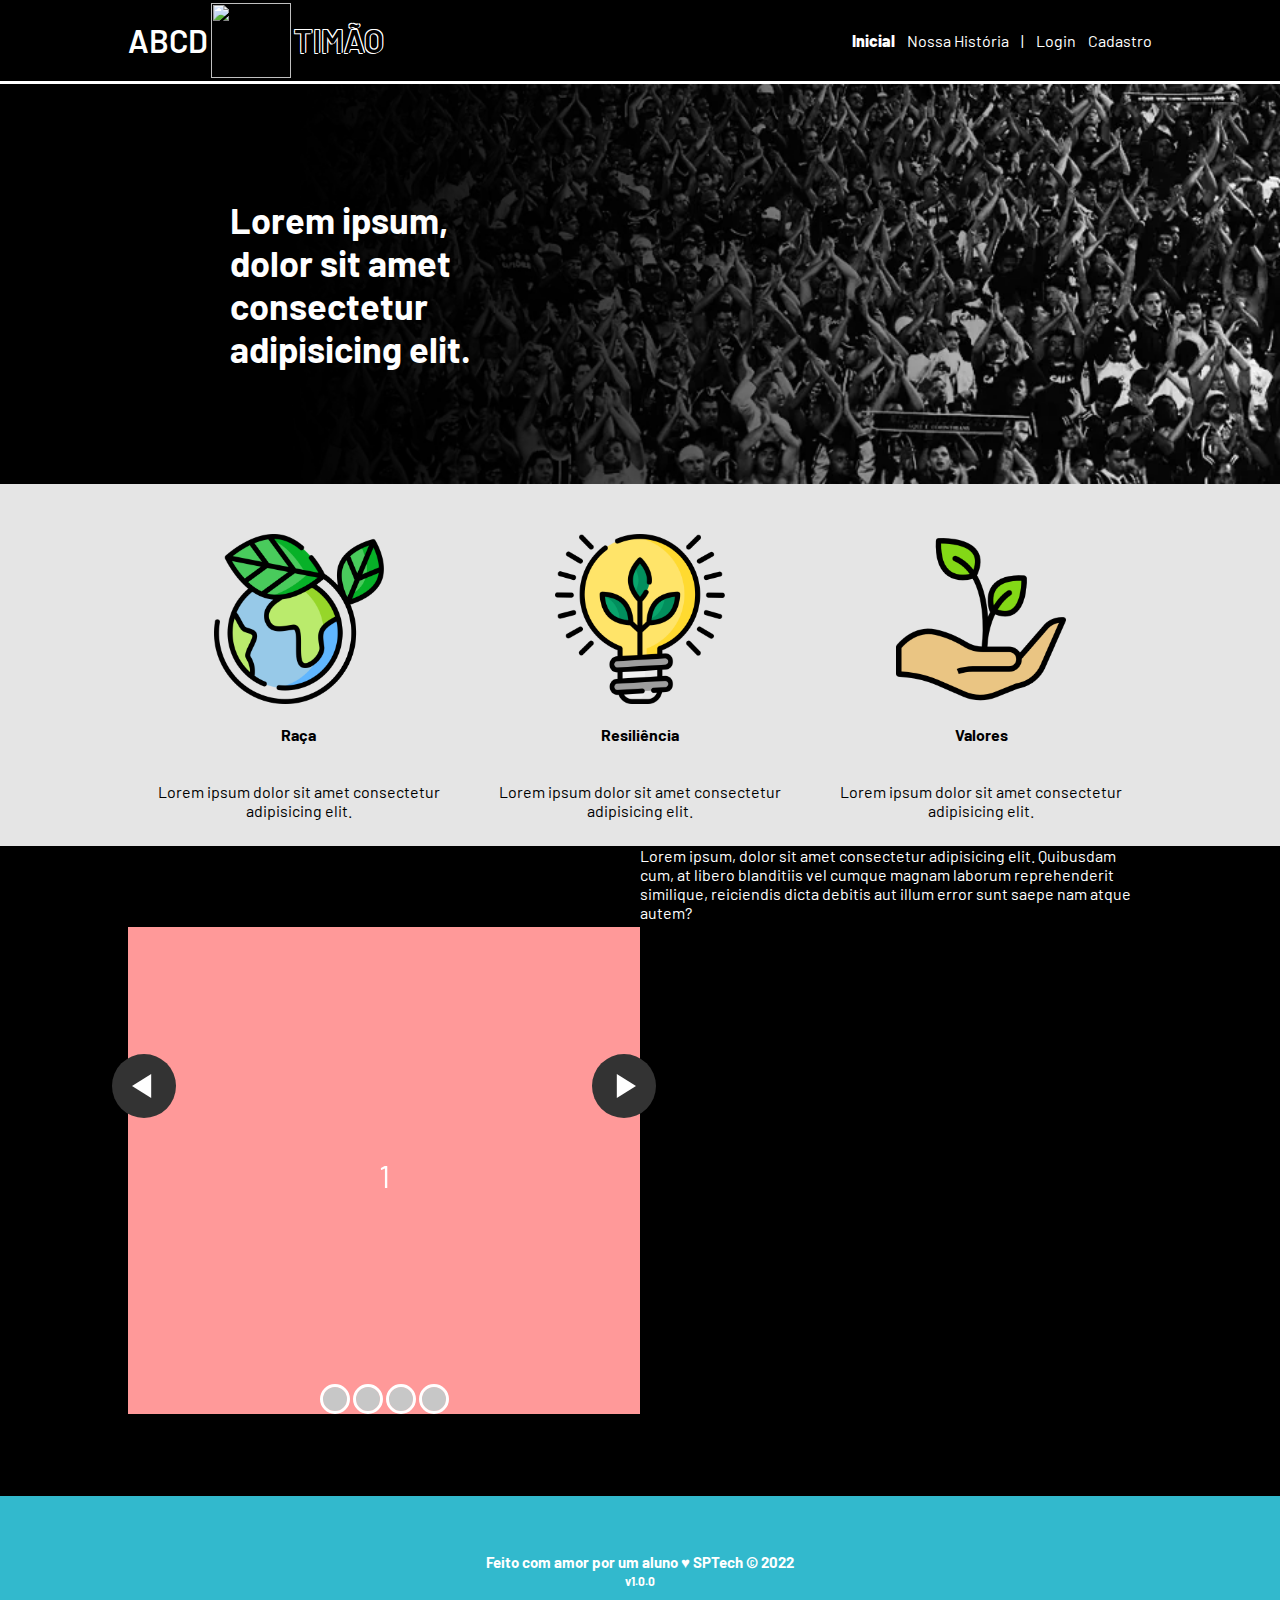
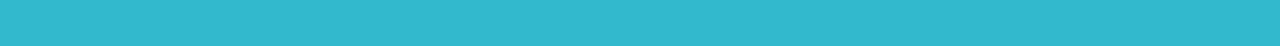
==== site/public/index.html @ 461ef6e9 "Adicionado o carrossel no index" ====
<!DOCTYPE html>
<html lang="pt-br">

<head>
    <meta charset="UTF-8">
    <meta http-equiv="X-UA-Compatible" content="IE=edge">
    <meta name="viewport" content="width=device-width, initial-scale=1.0">

    <title>AquaTech | Página Inicial</title>

    <script src="./js/funcoes.js"></script>

    <link rel="icon" href="./assets/icon/favicon2.ico">
    <link rel="stylesheet" href="./css/style.css">
    <link rel="preconnect" href="https://fonts.gstatic.com">
    <!-- <link
        href="https://fonts.googleapis.com/css2?family=Exo+2:ital,wght@0,100;0,200;0,300;0,400;0,500;0,600;0,700;0,800;0,900;1,100;1,200;1,300;1,400;1,500;1,600;1,700;1,800;1,900&display=swap"
        rel="stylesheet"> -->
</head>

<body>
    <div class="header">
        <div class="container">
            <div class="titulo">
                <h1 class="titulo1">abcd</h1>
                <img src="https://a.espncdn.com/combiner/i?img=/i/teamlogos/soccer/500/874.png" alt="">
                <h1 class="titulo2">Timão</h1>
            </div>
            <ul class="navbar">
                <li class="agora">Inicial</li>
                <li>
                    <a href="./simulador.html">Nossa História</a>
                </li>
                <li>|</li>
                <li>
                    <a href="./login.html">Login</a>
                </li>
                <li>
                    <a href="./cadastro.html">Cadastro</a>
                </li>
            </ul>
        </div>
    </div>

    <div class="banner">
        <div class="container">
            <p>
                Lorem ipsum, dolor sit amet consectetur adipisicing elit.
            </p>
        </div>

    </div>

    <div class="social">
        <div class="container">
            <div class="boxes">
                <div class="box">
                    <img src="./assets/imgs/planet-earth_color.png" alt="icone da missão">
                    <h4>Raça</h4>
                    <p>Lorem ipsum dolor sit amet consectetur adipisicing elit.</p>
                </div>

                <div class="box">
                    <img src="./assets/imgs/lightbulb_color.png" alt="icone da visão">
                    <h4>Resiliência</h4>
                    <p>Lorem ipsum dolor sit amet consectetur adipisicing elit.</p>
                </div>

                <div class="box">
                    <img src="./assets/imgs/growth_color.png" alt="icone dos valores">
                    <h4>Valores</h4>
                    <p>Lorem ipsum dolor sit amet consectetur adipisicing elit.</p>
                </div>
            </div>
        </div>


    </div>


    <div class="idolos">
        <div class="container">
            <div class="carousel" aria-label="teste">
                <ol class="carousel__viewport">
                    <li id="carousel__slide1" tabindex="0" class="carousel__slide">
                        <div class="carousel__snapper">
                            <a href="#carousel__slide4" class="carousel__prev">Ir para o último slide</a>
                            <a href="#carousel__slide2" class="carousel__next">Ir para o próximo slide</a>
                        </div>
                    </li>
                    <li id="carousel__slide2" tabindex="0" class="carousel__slide">
                        <div class="carousel__snapper"></div>
                        <a href="#carousel__slide1" class="carousel__prev">Go to previous slide</a>
                        <a href="#carousel__slide3" class="carousel__next">Ir para o próximo slide</a>
                    </li>
                    <li id="carousel__slide3" tabindex="0" class="carousel__slide">
                        <div class="carousel__snapper"></div>
                        <a href="#carousel__slide2" class="carousel__prev">Go to previous slide</a>
                        <a href="#carousel__slide4" class="carousel__next">Ir para o próximo slide</a>
                    </li>
                    <li id="carousel__slide4" tabindex="0" class="carousel__slide">
                        <div class="carousel__snapper"></div>
                        <a href="#carousel__slide3" class="carousel__prev">Go to previous slide</a>
                        <a href="#carousel__slide1" class="carousel__next">Go to first slide</a>
                    </li>
                </ol>
                <aside class="carousel__navigation">
                    <ol class="carousel__navigation-list">
                        <li class="carousel__navigation-item">
                            <a href="#carousel__slide1" class="carousel__navigation-button">Go to slide 1</a>
                        </li>
                        <li class="carousel__navigation-item">
                            <a href="#carousel__slide2" class="carousel__navigation-button">Go to slide 2</a>
                        </li>
                        <li class="carousel__navigation-item">
                            <a href="#carousel__slide3" class="carousel__navigation-button">Go to slide 3</a>
                        </li>
                        <li class="carousel__navigation-item">
                            <a href="#carousel__slide4" class="carousel__navigation-button">Go to slide 4</a>
                        </li>
                    </ol>
                </aside>
            </div>
            <div class="texto-idolos" style="color: white;">
                Lorem ipsum, dolor sit amet consectetur adipisicing elit. Quibusdam cum, at libero blanditiis vel cumque magnam laborum reprehenderit similique, reiciendis dicta debitis aut illum error sunt saepe nam atque autem?
            </div>
        </div>
    </div>

    <!--footer inicio-->
    <div class="footer">
        <div class="container">
            <h4>Feito com amor por um aluno &hearts; SPTech &copy; 2022
                <br>
                <span class="version">
                    v1.0.0
                </span>
            </h4>
        </div>
    </div>
    <!--footer fim-->
</body>

</html>
---- site/public/css/style.css ----
@import url('https://fonts.googleapis.com/css2?family=Barlow:ital,wght@0,100;0,200;0,300;0,400;0,500;0,600;0,700;0,800;0,900;1,100;1,200;1,300;1,400;1,500;1,600;1,700;1,800;1,900&display=swap');

@keyframes tonext {
  75% {
    left: 0;
  }
  95% {
    left: 100%;
  }
  98% {
    left: 100%;
  }
  99% {
    left: 0;
  }
}

@keyframes tostart {
  75% {
    left: 0;
  }
  95% {
    left: -300%;
  }
  98% {
    left: -300%;
  }
  99% {
    left: 0;
  }
}

@keyframes snap {
  96% {
    scroll-snap-align: center;
  }
  97% {
    scroll-snap-align: none;
  }
  99% {
    scroll-snap-align: none;
  }
  100% {
    scroll-snap-align: center;
  }
}

body {
  margin: 0;
  padding: 0;
  font-family: 'Barlow', "Segoe UI", Tahoma, Geneva, Verdana, sans-serif;
  background-color: black;
  /* max-width: 37.5rem */
}

.container {
  width: 80%;
  margin: auto;
  display: flex;
}

.header {
  border-bottom: 3px solid white;
}

.header .container {
  justify-content: space-between;
}

.header a {
  text-decoration: none;
  color: white;
}

.agora {
  font-weight: 800;
}

.navbar {
  width: 300px;
  display: flex;
  align-items: center;
  justify-content: space-between;
  list-style: none;
  color: white;
}

.titulo {
  display: flex;
}

.titulo img {
  padding: 3px;
  width: 80px;
  height: 75px;
}

.titulo1 {
  color: white;
  width: fit-content;
  font-weight: 600;
  text-transform: uppercase;
}

.titulo2 {
  color: black;
  text-shadow:
    -1px -1px 0px #FFF,
    -1px 1px 0px #FFF,
    1px -1px 0px #FFF,
    1px 0px 0px #FFF;
  width: fit-content;
  font-weight: 600;
  text-transform: uppercase;

}

/* BANNER */

.banner {
  height: fit-content;
  padding: 0px 0;
  color: white;
  background-image: url(.././assets/imgs/torcida-corinthians-20130410-24-original.png);
  background-size: cover;
}

.banner .container {
  height: 400px;
  font-size: 36px;
  justify-content: flex-start;
  align-items: center;
  background-size: cover;

}

.tamanho-conteudo {
  height: fit-content !important;
}

.banner p {
  width: 50%;
  width: 280px;
  margin-left: 10%;
  font-size: 36px;
  color: white;
  font-weight: bolder;
}


/* missao visao valores */

.social {
  background-color: #e5e5e5;
  display: flex;
}

.social .container {
  justify-content: center;
}

.box img {
  width: 170px;
}

.social .container .boxes {
  display: flex;
}

.social p {
  text-align: center;
}

.box {
  margin: 10px;
  display: flex;
  flex-direction: column;
  align-items: center;
}


.box {
  margin-top: 50px;
  display: flex;
  flex-direction: column;
  align-items: center;
}

/* IDOLOS */

.idolos {
  height: 650px;
}

.idolos .container {
  /* border: 3px solid white; */
  height: 100%;
}

*::-webkit-scrollbar {
  width: 0;
}

*::-webkit-scrollbar-track {
  background: transparent;
}

*::-webkit-scrollbar-thumb {
  background: transparent;
  border: none;
}

* {
  -ms-overflow-style: none;
}

ol, li {
  list-style: none;
  margin: 0;
  padding: 0;
}

.carousel {
  width: 50%;
  height: 75%;
  position: relative;
  margin: auto;
  /* padding-top: 75%; */
  filter: drop-shadow(0 0 10px #0003);
  perspective: 100px;
  display: flex;
}

.carousel__viewport {
  position: absolute;
  top: 0;
  right: 0;
  bottom: 0;
  left: 0;
  display: flex;
  overflow-x: scroll;
  counter-reset: item;
  scroll-behavior: smooth;
  scroll-snap-type: x mandatory;
}

.carousel__slide {
  position: relative;
  flex: 0 0 100%;
  width: 100%;
  background-color: #f99;
  counter-increment: item;
}

.carousel__slide:nth-child(even) {
  background-color: #99f;
}

.carousel__slide:before {
  content: counter(item);
  position: absolute;
  top: 50%;
  left: 50%;
  transform: translate3d(-50%,-40%,70px);
  color: #fff;
  font-size: 2em;
}

.carousel__snapper {
  position: absolute;
  top: 0;
  left: 0;
  width: 100%;
  height: 100%;
  scroll-snap-align: center;
}

@media (hover: hover) {
  .carousel__snapper {
    animation-name: tonext, snap;
    animation-timing-function: ease;
    animation-duration: 8.5s;
    animation-iteration-count: infinite;
  }

  .carousel__slide:last-child .carousel__snapper {
    animation-name: tostart, snap;
  }
}

@media (prefers-reduced-motion: reduce) {
  .carousel__snapper {
    animation-name: none;
  }
}

.carousel:hover .carousel__snapper,
.carousel:focus-within .carousel__snapper {
  animation-name: none;
}

.carousel__navigation {
  position: absolute;
  right: 0;
  bottom: 0;
  left: 0;
  text-align: center;
}

.carousel__navigation-list,
.carousel__navigation-item {
  display: inline-block;
}

.carousel__navigation-button {
  display: inline-block;
  width: 1.5rem;
  height: 1.5rem;
  background-color: rgb(199, 199, 199);
  background-clip: content-box;
  border: 3px solid white;
  border-radius: 50%;
  font-size: 0;
  transition: transform 0.1s;
}

.carousel__navigation-button:hover {
  background-color: rgb(121, 121, 121);
  transition: 0.5s;
}
.carousel::before,
.carousel::after,
.carousel__prev,
.carousel__next {
  position: absolute;
  top: 0;
  margin-top: 31%;
  width: 4rem;
  height: 4rem;
  transform: translateY(-50%);
  border-radius: 50%;
  font-size: 0;
  outline: 0;
}

.carousel__prev:hover,
.carousel__next:hover {
  
  border: 3px solid white;
}

.carousel::before,
.carousel__prev {
  left: -1rem;
}

.carousel::after,
.carousel__next {
  right: -1rem;
}

.carousel::before,
.carousel::after {
  content: '';
  z-index: 1;
  background-color: #333;
  background-size: 1.5rem 1.5rem;
  background-repeat: no-repeat;
  background-position: center center;
  color: #fff;
  font-size: 2.5rem;
  line-height: 4rem;
  text-align: center;
  pointer-events: none;
}

.carousel::before {
  background-image: url("data:image/svg+xml,%3Csvg viewBox='0 0 100 100' xmlns='http://www.w3.org/2000/svg'%3E%3Cpolygon points='0,50 80,100 80,0' fill='%23fff'/%3E%3C/svg%3E");
}

.carousel::after {
  background-image: url("data:image/svg+xml,%3Csvg viewBox='0 0 100 100' xmlns='http://www.w3.org/2000/svg'%3E%3Cpolygon points='100,50 20,100 20,0' fill='%23fff'/%3E%3C/svg%3E");
}


.idolos .container .texto-idolos {
  width: 50%;
}

/* FOOTER */

.footer {
  background-color: #32b9cd;
  height: 150px;
  color: #fff;
  display: flex;
  font-size: 15px;
}

.footer .container {
  justify-content: center;
  text-align: center;
}

.footer .container .version {
  font-size: 12px;
}


/* LOGIN */

.banner .container .card {
  background-color: #e5e5e5;
  height: fit-content;
  width: 400px;
  display: flex;
  flex-direction: column;
  color: palevioletred;
  align-items: center;
  border-radius: 4px;
}

.card {
  display: flex;
  justify-content: space-around;
}

.card h2 {
  font-size: 30px;
}

.card h4 {
  font-size: 16px;
}

.banner #div_erros_login {
  margin-top: 15px;
}

button {
  cursor: pointer;
}

/* FORMULARIO */

.alerta_erro {
  display: flex;
  justify-content: flex-end;
}

.card_erro {
  display: none;
  background-color: #fff;
  color: black;
  width: 230px;
  position: fixed;
  border-radius: 4px;
  border: #e6005a 3px solid;
  padding: 10px;
  margin-right: 10%;
}

.card_erro #mensagem_erro {
  font-weight: 500;
  font-size: 20px;
}

.formulario .tipo_campo {
  font-size: 20px;
  font-weight: 600 !important;
}

.formulario {
  display: flex;
  flex-direction: column;
}

input {
  margin-bottom: 10px;
  border: 2px solid #32b9cd;
  padding: 10px;
  text-align: center;
  border-radius: 10px;
}

.btn {
  font-family: "Barlow", sans-serif;
  border: 0;
  border-radius: 5px;
  font-weight: 600;
  font-size: 18px;
  padding: 10px 15px;
  color: white;
  background-color: #e6005a;
  width: 120px;
  align-self: center;
  margin-top: 5px;
}

.loading-div {
  width: 50px;
  margin: auto;
  display: none;
}

.loading-div img {
  height: 50px;
  width: 50px;
}

/* PAGINA DOS GRÁFICOS */

.janela {
  display: flex;
  width: 100vw;
}

.header-left a {
  text-decoration: none;
  color: white;
}

.header-left {
  position: fixed;
  top: 0;
  left: 0;
  z-index: 999;
  height: 100vh;
  width: 25%;
  display: flex;
  flex-direction: column;
  justify-content: space-evenly;
  align-items: center;
  border-right: 3px solid #32b9cd;
  background-color: #212124;
  /* border: 3px solid pink; */
}

.dash-right {
  display: flex;
  width: 75%;
  height: fit-content;
  background-color: #161618;
  position: relative;
  top: 0;
  left: 25%;
}

.header-left h1 {
  color: #32b9cd;
}

.hello {
  width: 100%;
  display: flex;
  justify-content: center;
}

.hello h3 {
  color: #e3b062;
  font-weight: 300;
  font-size: 1.2rem;
}

.hello h3 span {
  font-weight: 800;
}

.btn-nav {
  width: 40%;
  color: white;
  background-color: #e6005a;
  border-radius: 5px;
  text-align: center;
  padding: 2% 5%;
}

.btn-nav-white {
  width: 40%;
  background-color: white;
  border: 3px solid #e6005a;
  border-radius: 5px;
  text-align: center;
  padding: 2% 5%;
}

.btn-nav-white h3 {
  color: #e6005a;
  padding: 0;
  margin: 0;
}

.btn-nav h3,
.btn-logout h3 {
  margin: 0;
  padding: 0;
}

.btn-logout {
  margin: 0;
  padding: 0;
  width: 20%;
  background-color: #32b9cd;
  color: white;
  border-radius: 10px;
  text-align: center;
  padding: 10px 15px;
  margin-bottom: 100px;
  cursor: pointer;
}

/* pagina extra - simulador */
.simulador {
  color: white;

}

.simulador .container {
  flex-direction: column
}
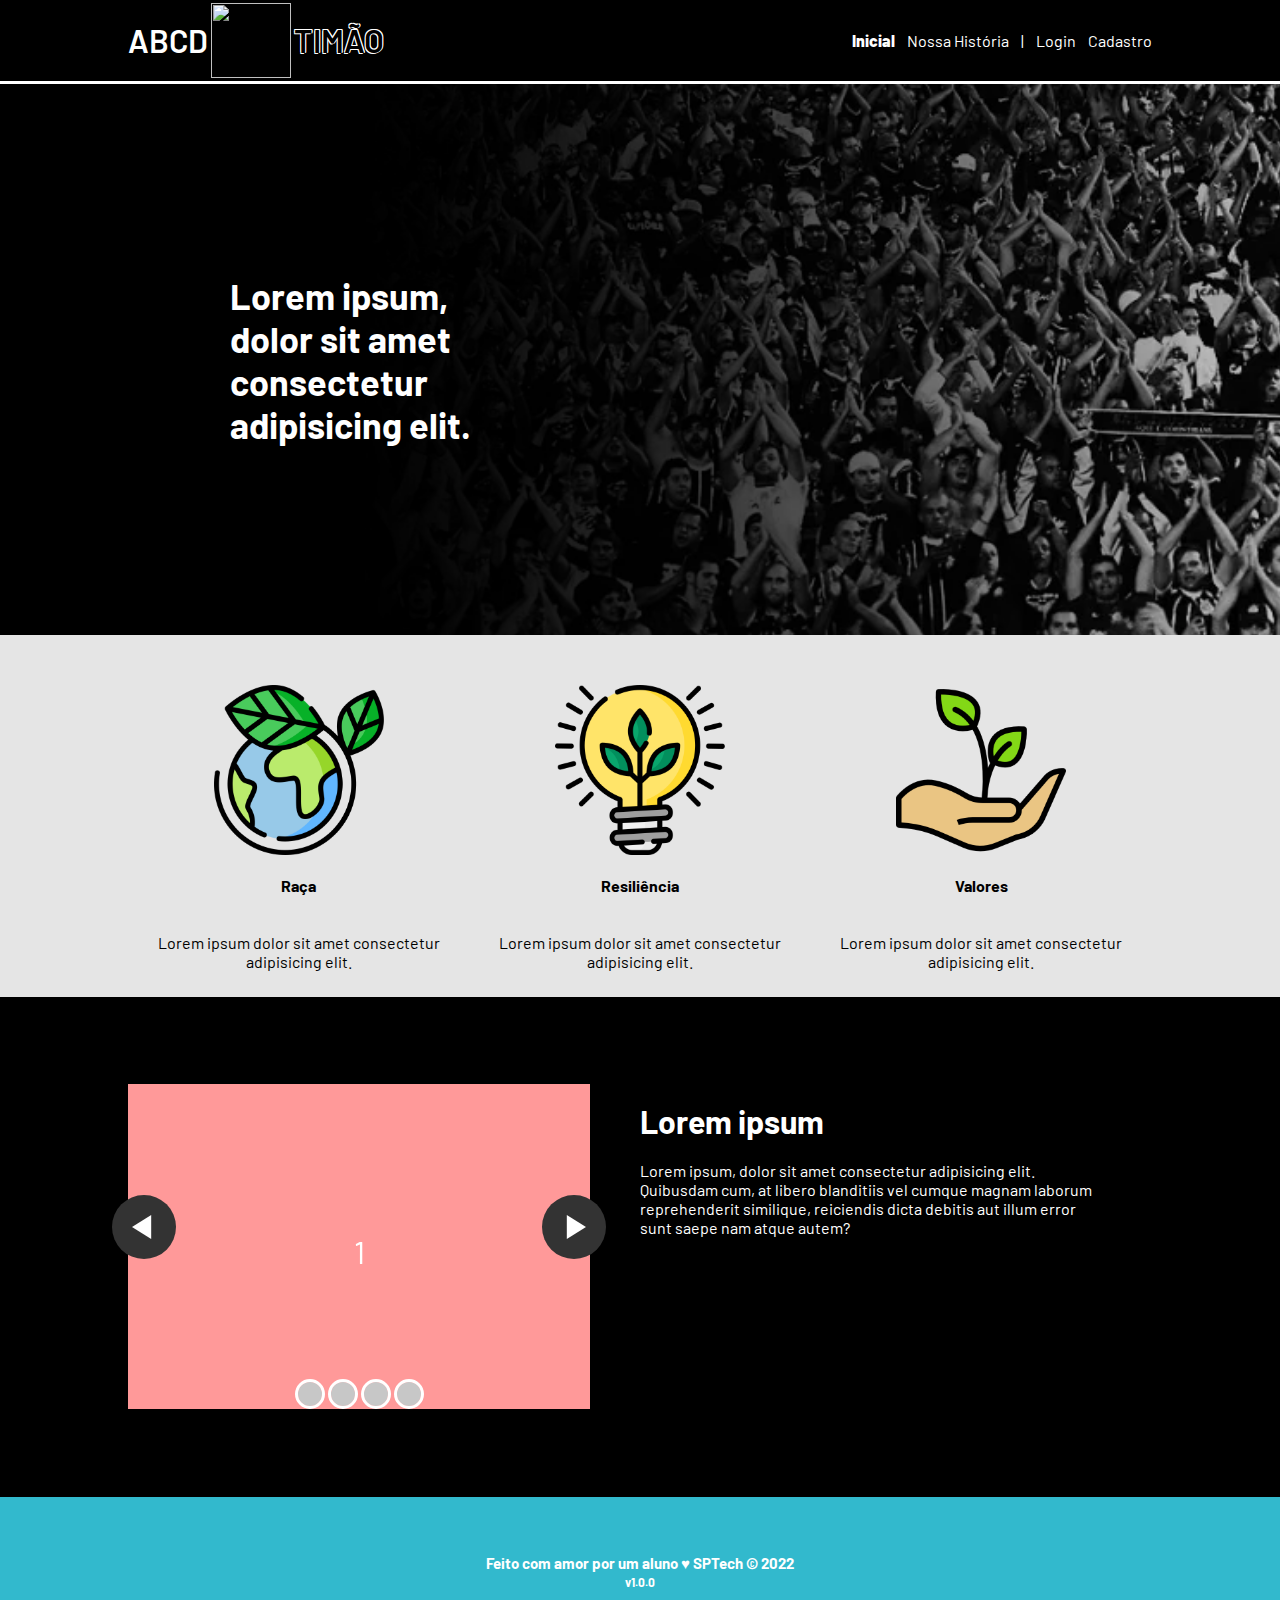
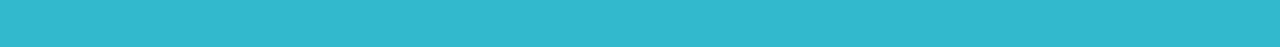
==== commit ce5a9625: "Alterações no banner" ====
--- a/site/public/index.html
+++ b/site/public/index.html
@@ -122,7 +122,8 @@
                 </aside>
             </div>
             <div class="texto-idolos" style="color: white;">
-                Lorem ipsum, dolor sit amet consectetur adipisicing elit. Quibusdam cum, at libero blanditiis vel cumque magnam laborum reprehenderit similique, reiciendis dicta debitis aut illum error sunt saepe nam atque autem?
+                <h1>Lorem ipsum</h1>
+                <p>Lorem ipsum, dolor sit amet consectetur adipisicing elit. Quibusdam cum, at libero blanditiis vel cumque magnam laborum reprehenderit similique, reiciendis dicta debitis aut illum error sunt saepe nam atque autem?</p>
             </div>
         </div>
     </div>
--- a/site/public/css/style.css
+++ b/site/public/css/style.css
@@ -123,10 +123,11 @@
   color: white;
   background-image: url(.././assets/imgs/torcida-corinthians-20130410-24-original.png);
   background-size: cover;
+  background-attachment:fixed;
 }
 
 .banner .container {
-  height: 400px;
+  height: 551px;
   font-size: 36px;
   justify-content: flex-start;
   align-items: center;
@@ -189,7 +190,7 @@
 /* IDOLOS */
 
 .idolos {
-  height: 650px;
+  height: 500px;
 }
 
 .idolos .container {
@@ -222,7 +223,7 @@
 
 .carousel {
   width: 50%;
-  height: 75%;
+  height: 65%;
   position: relative;
   margin: auto;
   /* padding-top: 75%; */
@@ -328,6 +329,7 @@
   background-color: rgb(121, 121, 121);
   transition: 0.5s;
 }
+
 .carousel::before,
 .carousel::after,
 .carousel__prev,
@@ -343,11 +345,11 @@
   outline: 0;
 }
 
-.carousel__prev:hover,
+/* .carousel__prev:hover,
 .carousel__next:hover {
   
   border: 3px solid white;
-}
+} */
 
 .carousel::before,
 .carousel__prev {
@@ -385,6 +387,7 @@
 
 .idolos .container .texto-idolos {
   width: 50%;
+  padding: 84px 50px;
 }
 
 /* FOOTER */
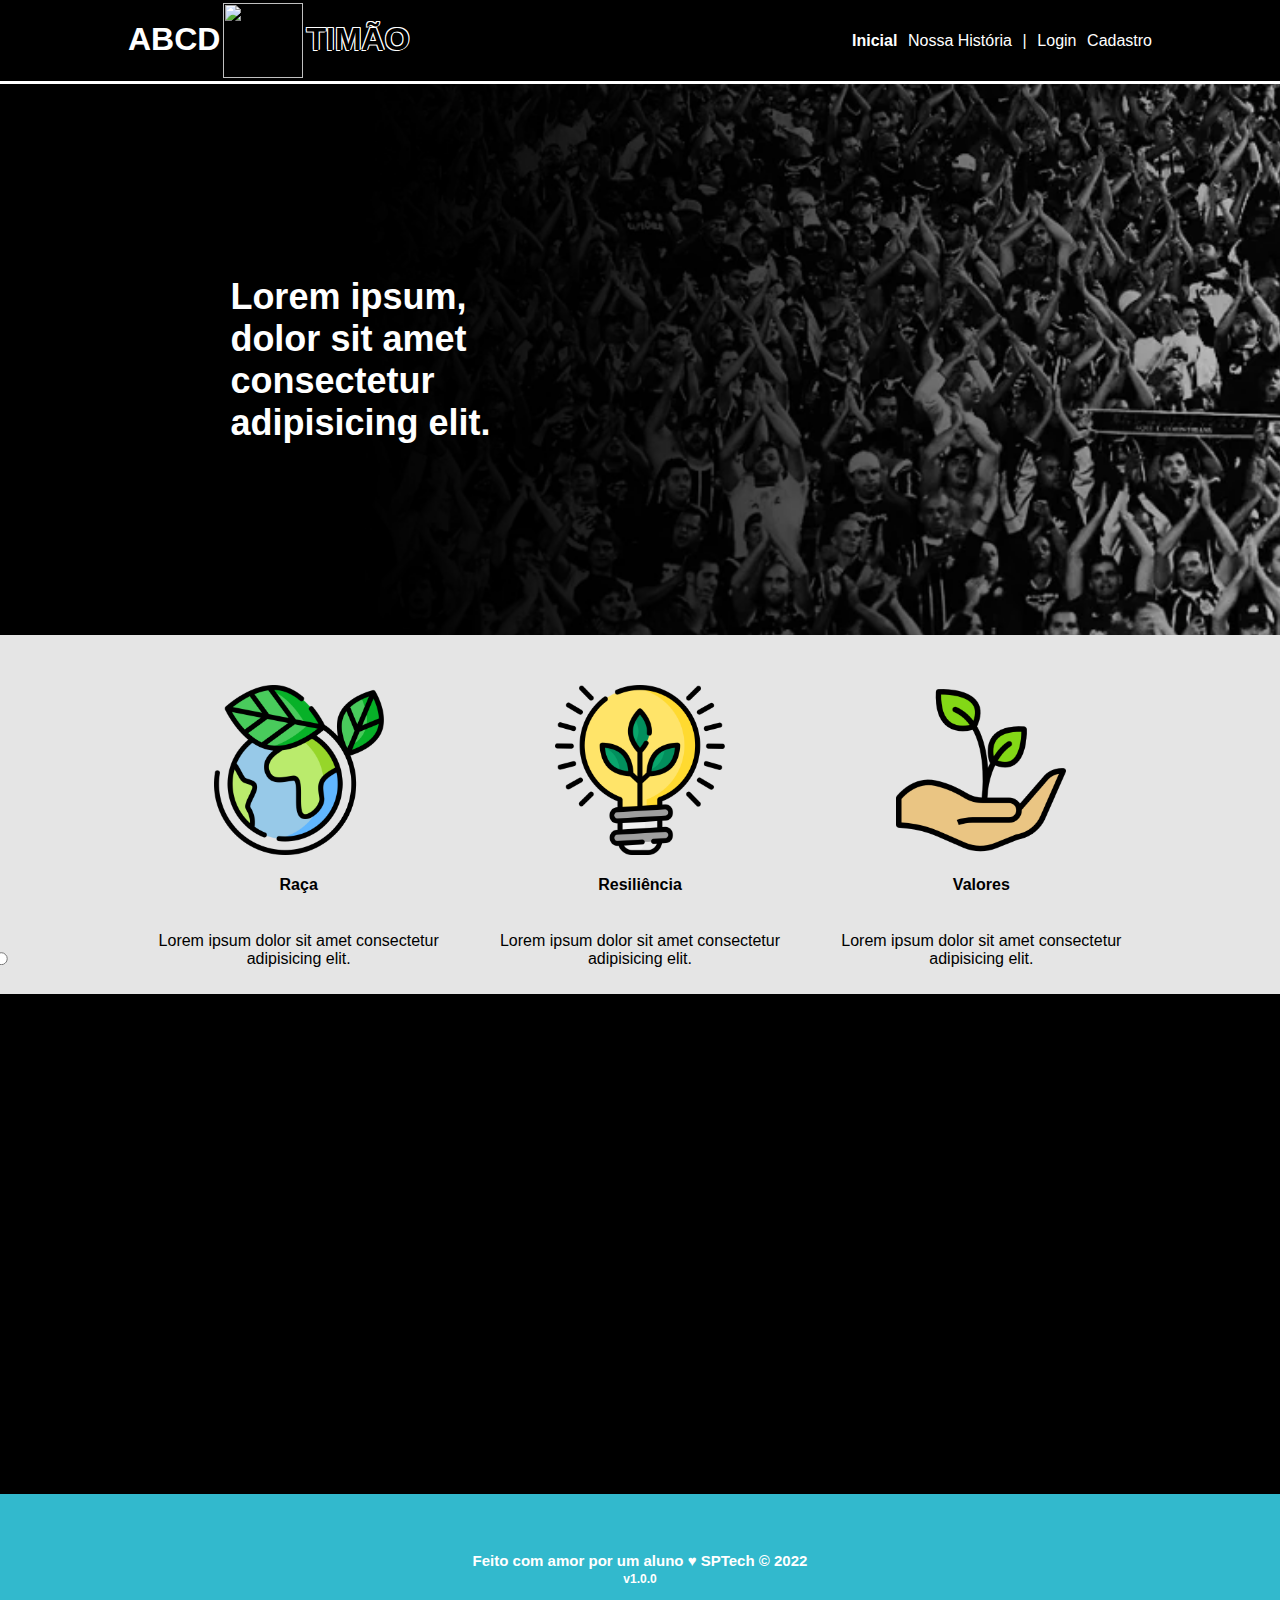
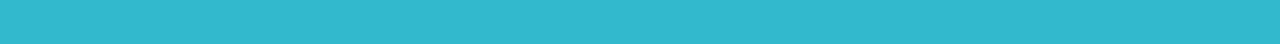
==== commit ba6a895e: "Tentativa de mudar o carrossel" ====
--- a/site/public/index.html
+++ b/site/public/index.html
@@ -79,53 +79,48 @@
 
 
     <div class="idolos">
-        <div class="container">
-            <div class="carousel" aria-label="teste">
-                <ol class="carousel__viewport">
-                    <li id="carousel__slide1" tabindex="0" class="carousel__slide">
-                        <div class="carousel__snapper">
-                            <a href="#carousel__slide4" class="carousel__prev">Ir para o último slide</a>
-                            <a href="#carousel__slide2" class="carousel__next">Ir para o próximo slide</a>
-                        </div>
-                    </li>
-                    <li id="carousel__slide2" tabindex="0" class="carousel__slide">
-                        <div class="carousel__snapper"></div>
-                        <a href="#carousel__slide1" class="carousel__prev">Go to previous slide</a>
-                        <a href="#carousel__slide3" class="carousel__next">Ir para o próximo slide</a>
-                    </li>
-                    <li id="carousel__slide3" tabindex="0" class="carousel__slide">
-                        <div class="carousel__snapper"></div>
-                        <a href="#carousel__slide2" class="carousel__prev">Go to previous slide</a>
-                        <a href="#carousel__slide4" class="carousel__next">Ir para o próximo slide</a>
-                    </li>
-                    <li id="carousel__slide4" tabindex="0" class="carousel__slide">
-                        <div class="carousel__snapper"></div>
-                        <a href="#carousel__slide3" class="carousel__prev">Go to previous slide</a>
-                        <a href="#carousel__slide1" class="carousel__next">Go to first slide</a>
-                    </li>
-                </ol>
-                <aside class="carousel__navigation">
-                    <ol class="carousel__navigation-list">
-                        <li class="carousel__navigation-item">
-                            <a href="#carousel__slide1" class="carousel__navigation-button">Go to slide 1</a>
-                        </li>
-                        <li class="carousel__navigation-item">
-                            <a href="#carousel__slide2" class="carousel__navigation-button">Go to slide 2</a>
-                        </li>
-                        <li class="carousel__navigation-item">
-                            <a href="#carousel__slide3" class="carousel__navigation-button">Go to slide 3</a>
-                        </li>
-                        <li class="carousel__navigation-item">
-                            <a href="#carousel__slide4" class="carousel__navigation-button">Go to slide 4</a>
-                        </li>
-                    </ol>
-                </aside>
+        
+            <div class="content">
+                <div class="slides">
+                    <input type="radio" name="slide" id="slide1" checked>
+                    <input type="radio" name="slide" id="slide2">
+                    <input type="radio" name="slide" id="slide3">
+                    <!-- <input type="radio" name="slide" id="slide4">
+                    <input type="radio" name="slide" id="slide5">
+                    <input type="radio" name="slide" id="slide6"> -->
+
+                    <div class="slide s1">
+                        <img src="https://pbs.twimg.com/media/CYZmq7HWwAAravf.jpg" alt="">
+                    </div>
+                    
+                    <div class="slide">
+                        <img src="https://www.assiscity.com/img/2015/02/25/fileg_247246.jpg" alt="">
+                    </div>
+                    
+                    <div class="slide">
+                        <img src="https://static.corinthians.com.br/uploads/16069300642b8dec786a8cdf5889309995733b54d4.jpg" alt="">
+                    </div>
+                    
+                    <!-- <div class="slide">
+                        <img src="" alt="">
+                    </div>
+                    
+                    <div class="slide">
+                        <img src="" alt="">
+                    </div>
+
+                    <div class="slide">
+                        <img src="" alt="">
+                    </div> -->
+
+                    <div class="nav-slide">
+                        <label class="bar" for="slide1"></label>
+                        <label class="bar" for="slide2"></label>
+                        <label class="bar" for="slide3 "></label>
+                    </div>
+                </div>
             </div>
-            <div class="texto-idolos" style="color: white;">
-                <h1>Lorem ipsum</h1>
-                <p>Lorem ipsum, dolor sit amet consectetur adipisicing elit. Quibusdam cum, at libero blanditiis vel cumque magnam laborum reprehenderit similique, reiciendis dicta debitis aut illum error sunt saepe nam atque autem?</p>
-            </div>
-        </div>
+        
     </div>
 
     <!--footer inicio-->
--- a/site/public/css/style.css
+++ b/site/public/css/style.css
@@ -1,55 +1,9 @@
-@import url('https://fonts.googleapis.com/css2?family=Barlow:ital,wght@0,100;0,200;0,300;0,400;0,500;0,600;0,700;0,800;0,900;1,100;1,200;1,300;1,400;1,500;1,600;1,700;1,800;1,900&display=swap');
-
-@keyframes tonext {
-  75% {
-    left: 0;
-  }
-  95% {
-    left: 100%;
-  }
-  98% {
-    left: 100%;
-  }
-  99% {
-    left: 0;
-  }
-}
-
-@keyframes tostart {
-  75% {
-    left: 0;
-  }
-  95% {
-    left: -300%;
-  }
-  98% {
-    left: -300%;
-  }
-  99% {
-    left: 0;
-  }
-}
-
-@keyframes snap {
-  96% {
-    scroll-snap-align: center;
-  }
-  97% {
-    scroll-snap-align: none;
-  }
-  99% {
-    scroll-snap-align: none;
-  }
-  100% {
-    scroll-snap-align: center;
-  }
-}
-
 body {
   margin: 0;
   padding: 0;
   font-family: 'Barlow', "Segoe UI", Tahoma, Geneva, Verdana, sans-serif;
   background-color: black;
+  height: 100vh;
   /* max-width: 37.5rem */
 }
 
@@ -195,199 +149,35 @@
 
 .idolos .container {
   /* border: 3px solid white; */
-  height: 100%;
-}
-
-*::-webkit-scrollbar {
-  width: 0;
-}
-
-*::-webkit-scrollbar-track {
-  background: transparent;
-}
-
-*::-webkit-scrollbar-thumb {
-  background: transparent;
-  border: none;
-}
-
-* {
-  -ms-overflow-style: none;
-}
-
-ol, li {
-  list-style: none;
-  margin: 0;
-  padding: 0;
-}
-
-.carousel {
-  width: 50%;
-  height: 65%;
-  position: relative;
-  margin: auto;
-  /* padding-top: 75%; */
-  filter: drop-shadow(0 0 10px #0003);
-  perspective: 100px;
-  display: flex;
-}
-
-.carousel__viewport {
-  position: absolute;
-  top: 0;
-  right: 0;
-  bottom: 0;
-  left: 0;
-  display: flex;
-  overflow-x: scroll;
-  counter-reset: item;
-  scroll-behavior: smooth;
-  scroll-snap-type: x mandatory;
-}
-
-.carousel__slide {
-  position: relative;
-  flex: 0 0 100%;
-  width: 100%;
-  background-color: #f99;
-  counter-increment: item;
-}
-
-.carousel__slide:nth-child(even) {
-  background-color: #99f;
-}
-
-.carousel__slide:before {
-  content: counter(item);
+}
+
+.content {
+  height: 480px;
+  width: 935px;
+  border: 20px;
+  overflow: hidden;
   position: absolute;
   top: 50%;
   left: 50%;
-  transform: translate3d(-50%,-40%,70px);
-  color: #fff;
-  font-size: 2em;
-}
-
-.carousel__snapper {
+  transform: translate(-75%, 104%);
+}
+
+.nav-slides {
   position: absolute;
-  top: 0;
-  left: 0;
-  width: 100%;
-  height: 100%;
-  scroll-snap-align: center;
-}
-
-@media (hover: hover) {
-  .carousel__snapper {
-    animation-name: tonext, snap;
-    animation-timing-function: ease;
-    animation-duration: 8.5s;
-    animation-iteration-count: infinite;
-  }
-
-  .carousel__slide:last-child .carousel__snapper {
-    animation-name: tostart, snap;
-  }
-}
-
-@media (prefers-reduced-motion: reduce) {
-  .carousel__snapper {
-    animation-name: none;
-  }
-}
-
-.carousel:hover .carousel__snapper,
-.carousel:focus-within .carousel__snapper {
-  animation-name: none;
-}
-
-.carousel__navigation {
-  position: absolute;
-  right: 0;
-  bottom: 0;
-  left: 0;
-  text-align: center;
-}
-
-.carousel__navigation-list,
-.carousel__navigation-item {
-  display: inline-block;
-}
-
-.carousel__navigation-button {
-  display: inline-block;
-  width: 1.5rem;
-  height: 1.5rem;
-  background-color: rgb(199, 199, 199);
-  background-clip: content-box;
-  border: 3px solid white;
-  border-radius: 50%;
-  font-size: 0;
-  transition: transform 0.1s;
-}
-
-.carousel__navigation-button:hover {
-  background-color: rgb(121, 121, 121);
-  transition: 0.5s;
-}
-
-.carousel::before,
-.carousel::after,
-.carousel__prev,
-.carousel__next {
-  position: absolute;
-  top: 0;
-  margin-top: 31%;
-  width: 4rem;
-  height: 4rem;
-  transform: translateY(-50%);
-  border-radius: 50%;
-  font-size: 0;
-  outline: 0;
-}
-
-/* .carousel__prev:hover,
-.carousel__next:hover {
+  bottom: 20px;
+  left: 50%;
+  transform: translate(-50%);
+  display: flex;
+}
+
+.bar {
+  width: 70px;
+  height: 17px;
+  border: 2px solid white;
+  margin: 6px;
+  border-radius: 5px;
+  cursor: pointer;
   
-  border: 3px solid white;
-} */
-
-.carousel::before,
-.carousel__prev {
-  left: -1rem;
-}
-
-.carousel::after,
-.carousel__next {
-  right: -1rem;
-}
-
-.carousel::before,
-.carousel::after {
-  content: '';
-  z-index: 1;
-  background-color: #333;
-  background-size: 1.5rem 1.5rem;
-  background-repeat: no-repeat;
-  background-position: center center;
-  color: #fff;
-  font-size: 2.5rem;
-  line-height: 4rem;
-  text-align: center;
-  pointer-events: none;
-}
-
-.carousel::before {
-  background-image: url("data:image/svg+xml,%3Csvg viewBox='0 0 100 100' xmlns='http://www.w3.org/2000/svg'%3E%3Cpolygon points='0,50 80,100 80,0' fill='%23fff'/%3E%3C/svg%3E");
-}
-
-.carousel::after {
-  background-image: url("data:image/svg+xml,%3Csvg viewBox='0 0 100 100' xmlns='http://www.w3.org/2000/svg'%3E%3Cpolygon points='100,50 20,100 20,0' fill='%23fff'/%3E%3C/svg%3E");
-}
-
-
-.idolos .container .texto-idolos {
-  width: 50%;
-  padding: 84px 50px;
 }
 
 /* FOOTER */
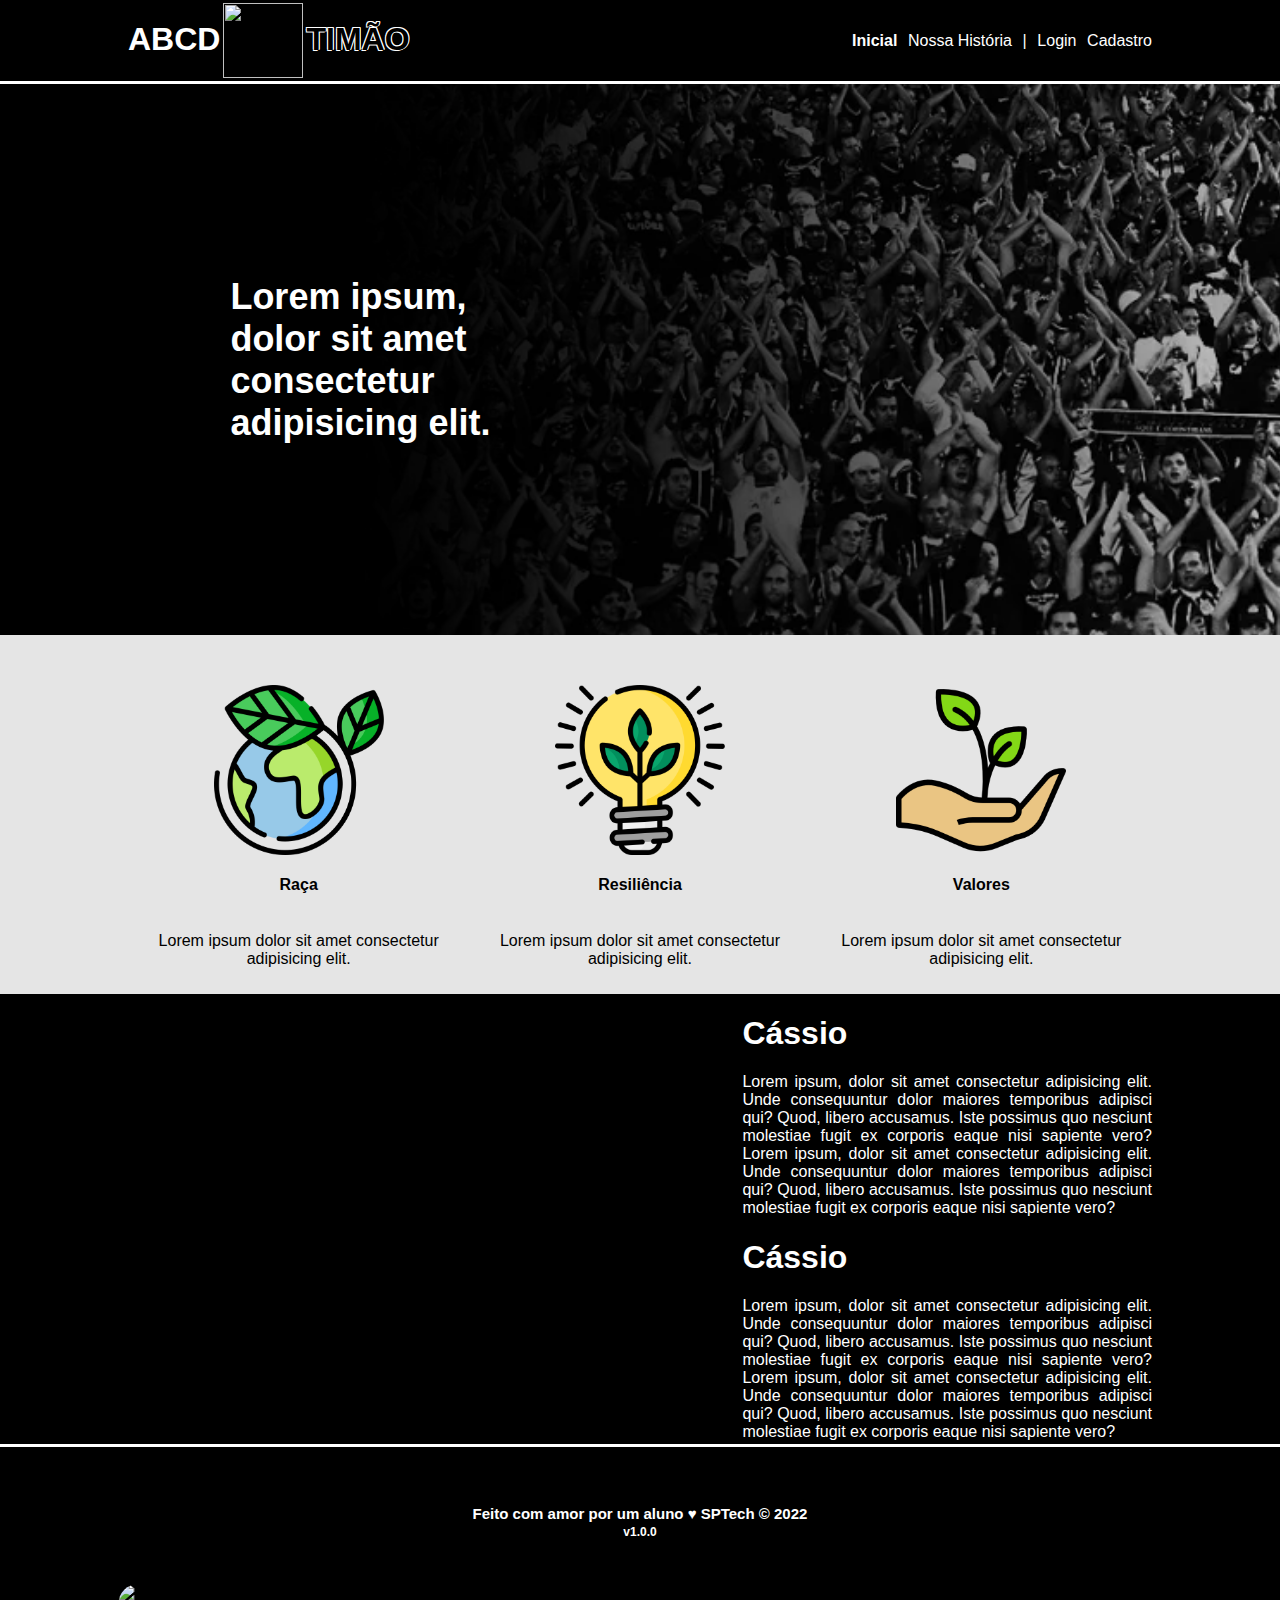
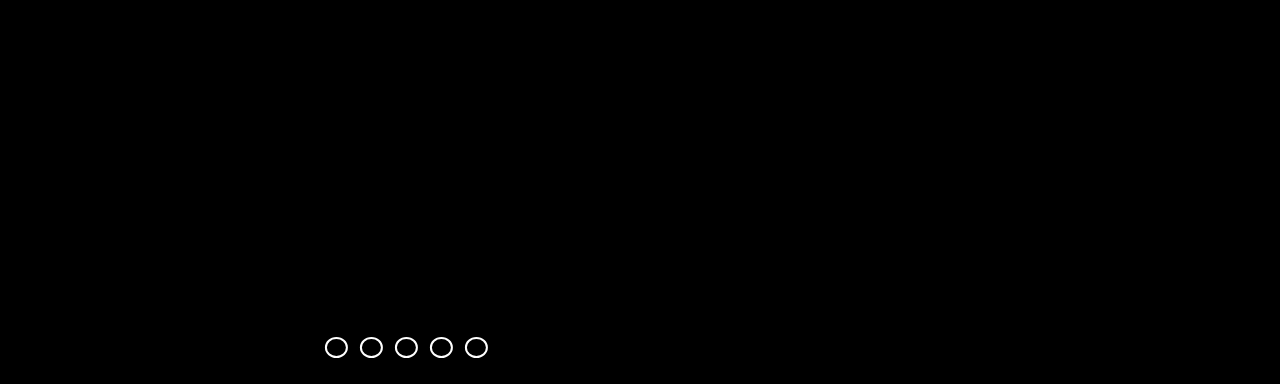
==== commit f2d2bfdd: "Ajustado o texto dos slides" ====
--- a/site/public/index.html
+++ b/site/public/index.html
@@ -5,20 +5,13 @@
     <meta charset="UTF-8">
     <meta http-equiv="X-UA-Compatible" content="IE=edge">
     <meta name="viewport" content="width=device-width, initial-scale=1.0">
-
-    <title>AquaTech | Página Inicial</title>
-
-    <script src="./js/funcoes.js"></script>
-
-    <link rel="icon" href="./assets/icon/favicon2.ico">
-    <link rel="stylesheet" href="./css/style.css">
-    <link rel="preconnect" href="https://fonts.gstatic.com">
-    <!-- <link
-        href="https://fonts.googleapis.com/css2?family=Exo+2:ital,wght@0,100;0,200;0,300;0,400;0,500;0,600;0,700;0,800;0,900;1,100;1,200;1,300;1,400;1,500;1,600;1,700;1,800;1,900&display=swap"
-        rel="stylesheet"> -->
+    <link rel="stylesheet" href="css/style.css">
+    <link rel="shortcut icon" href="https://a.espncdn.com/combiner/i?img=/i/teamlogos/soccer/500/874.png" type="image/x-icon">
+    <title>Document</title>
 </head>
 
 <body>
+    <!-- COMEÇO HEADER -->
     <div class="header">
         <div class="container">
             <div class="titulo">
@@ -41,7 +34,9 @@
             </ul>
         </div>
     </div>
+    <!-- FIM HEADER -->
 
+    <!-- COMEÇO BANNER -->
     <div class="banner">
         <div class="container">
             <p>
@@ -50,80 +45,103 @@
         </div>
 
     </div>
+    <!-- FIM BANNER -->
 
+    <!-- COMEÇO SOCIAL -->
     <div class="social">
         <div class="container">
             <div class="boxes">
                 <div class="box">
-                    <img src="./assets/imgs/planet-earth_color.png" alt="icone da missão">
+                    <img src="assets/imgs/planet-earth_color.png">
                     <h4>Raça</h4>
                     <p>Lorem ipsum dolor sit amet consectetur adipisicing elit.</p>
                 </div>
 
                 <div class="box">
-                    <img src="./assets/imgs/lightbulb_color.png" alt="icone da visão">
+                    <img src="assets/imgs/lightbulb_color.png"
+                        alt="icone da visão">
                     <h4>Resiliência</h4>
                     <p>Lorem ipsum dolor sit amet consectetur adipisicing elit.</p>
                 </div>
 
                 <div class="box">
-                    <img src="./assets/imgs/growth_color.png" alt="icone dos valores">
+                    <img src="assets/imgs/growth_color.png"
+                        alt="icone dos valores">
                     <h4>Valores</h4>
                     <p>Lorem ipsum dolor sit amet consectetur adipisicing elit.</p>
                 </div>
             </div>
         </div>
+    </div>
+    <!-- FIM SOCIAL -->
 
-
-    </div>
-
-
+    <!-- COMEÇO CARROSSEL -->
     <div class="idolos">
-        
-            <div class="content">
+        <div class="container">
+            <div class="carrossel" id="carrossel" onchange="mudou()">
                 <div class="slides">
                     <input type="radio" name="slide" id="slide1" checked>
                     <input type="radio" name="slide" id="slide2">
                     <input type="radio" name="slide" id="slide3">
-                    <!-- <input type="radio" name="slide" id="slide4">
+                    <input type="radio" name="slide" id="slide4">
                     <input type="radio" name="slide" id="slide5">
-                    <input type="radio" name="slide" id="slide6"> -->
-
                     <div class="slide s1">
-                        <img src="https://pbs.twimg.com/media/CYZmq7HWwAAravf.jpg" alt="">
+                        <img src="assets/imgs/cassio.jpg" alt="Foto de Cássio">
                     </div>
-                    
                     <div class="slide">
-                        <img src="https://www.assiscity.com/img/2015/02/25/fileg_247246.jpg" alt="">
+                        <img src="assets/imgs/neto.jpg" alt="Foto de Neto">
                     </div>
-                    
                     <div class="slide">
-                        <img src="https://static.corinthians.com.br/uploads/16069300642b8dec786a8cdf5889309995733b54d4.jpg" alt="">
+                        <img src="assets/imgs/sócrates.jpg" alt="Foto de Sócrates">
                     </div>
-                    
-                    <!-- <div class="slide">
-                        <img src="" alt="">
+                    <div class="slide">
+                        <img src="assets/imgs/rivelino.jpg" alt="Foto de Rivelino">
                     </div>
-                    
                     <div class="slide">
-                        <img src="" alt="">
-                    </div>
-
-                    <div class="slide">
-                        <img src="" alt="">
-                    </div> -->
-
-                    <div class="nav-slide">
-                        <label class="bar" for="slide1"></label>
-                        <label class="bar" for="slide2"></label>
-                        <label class="bar" for="slide3 "></label>
+                        <img src="assets/imgs/basilio.jpg" alt="Foto de Basílio">
                     </div>
                 </div>
+                <div class="nav-slides">
+                    <label class="bar" for="slide1"></label>
+                    <label class="bar" for="slide2"></label>
+                    <label class="bar" for="slide3"></label>
+                    <label class="bar" for="slide4"></label>
+                    <label class="bar" for="slide5"></label>
+                </div>
+
             </div>
-        
+            <div class="texto-carrossel">
+                <div class="texto-slide">
+                    <h1>Cássio</h1>
+                    <p>
+                        Lorem ipsum, dolor sit amet consectetur adipisicing elit. Unde consequuntur dolor maiores
+                        temporibus adipisci qui? Quod, libero accusamus. Iste possimus quo nesciunt molestiae fugit ex
+                        corporis eaque nisi sapiente vero?
+                        Lorem ipsum, dolor sit amet consectetur adipisicing elit. Unde consequuntur dolor maiores
+                        temporibus adipisci qui? Quod, libero accusamus. Iste possimus quo nesciunt molestiae fugit ex
+                        corporis eaque nisi sapiente vero?
+                    </p>
+
+                </div>
+                <div class="texto-slide">
+                    <h1>Cássio</h1>
+                    <p>
+                        Lorem ipsum, dolor sit amet consectetur adipisicing elit. Unde consequuntur dolor maiores
+                        temporibus adipisci qui? Quod, libero accusamus. Iste possimus quo nesciunt molestiae fugit ex
+                        corporis eaque nisi sapiente vero?
+                        Lorem ipsum, dolor sit amet consectetur adipisicing elit. Unde consequuntur dolor maiores
+                        temporibus adipisci qui? Quod, libero accusamus. Iste possimus quo nesciunt molestiae fugit ex
+                        corporis eaque nisi sapiente vero?
+                    </p>
+
+                </div>
+            </div>
+            </div>
+        </div>
     </div>
+    <!-- FIM CARROSSEL -->
 
-    <!--footer inicio-->
+    <!-- COMEÇO FOOTER -->
     <div class="footer">
         <div class="container">
             <h4>Feito com amor por um aluno &hearts; SPTech &copy; 2022
@@ -134,7 +152,13 @@
             </h4>
         </div>
     </div>
-    <!--footer fim-->
+    <!-- FIM FOOTER -->
 </body>
 
-</html>+</html>
+
+<script>
+    function mudou() {
+        console.log("mudou");
+    }
+</script>--- a/site/public/css/style.css
+++ b/site/public/css/style.css
@@ -2,9 +2,9 @@
   margin: 0;
   padding: 0;
   font-family: 'Barlow', "Segoe UI", Tahoma, Geneva, Verdana, sans-serif;
+  height: 100vh;
   background-color: black;
-  height: 100vh;
-  /* max-width: 37.5rem */
+  /* width: 100vw; */
 }
 
 .container {
@@ -13,6 +13,14 @@
   display: flex;
 }
 
+.container-form {
+  width: 80%;
+  margin: auto;
+  display: flex;
+  justify-content: center;
+}
+
+/* HEADER */
 .header {
   border-bottom: 3px solid white;
 }
@@ -70,31 +78,38 @@
 }
 
 /* BANNER */
-
 .banner {
   height: fit-content;
   padding: 0px 0;
   color: white;
   background-image: url(.././assets/imgs/torcida-corinthians-20130410-24-original.png);
   background-size: cover;
-  background-attachment:fixed;
+  background-attachment: fixed;
 }
 
 .banner .container {
   height: 551px;
   font-size: 36px;
-  justify-content: flex-start;
+  justify-content: flex-start; 
   align-items: center;
   background-size: cover;
 
 }
 
-.tamanho-conteudo {
+.banner .container-form {
+  height: 528px;
+  font-size: 36px;
+  justify-content: center; 
+  align-items: center;
+  background-size: cover;
+
+}
+
+/* .tamanho-conteudo {
   height: fit-content !important;
-}
+} */
 
 .banner p {
-  width: 50%;
   width: 280px;
   margin-left: 10%;
   font-size: 36px;
@@ -102,9 +117,7 @@
   font-weight: bolder;
 }
 
-
-/* missao visao valores */
-
+/* social */
 .social {
   background-color: #e5e5e5;
   display: flex;
@@ -133,7 +146,6 @@
   align-items: center;
 }
 
-
 .box {
   margin-top: 50px;
   display: flex;
@@ -141,25 +153,33 @@
   align-items: center;
 }
 
-/* IDOLOS */
-
+/* CARROSSEL */
 .idolos {
-  height: 500px;
+  height: 450px;
+  width: 100%;
+  display: flex;
 }
 
 .idolos .container {
-  /* border: 3px solid white; */
-}
-
-.content {
-  height: 480px;
-  width: 935px;
-  border: 20px;
+  justify-content: flex-end;
+
+}
+
+.container .texto-carrossel {
+  width: 40%;
+  color: white;
+  text-align: justify;
+}
+
+.carrossel {
+  height: 400px;
+  width: 45%;
+  border-radius: 20px;
   overflow: hidden;
   position: absolute;
-  top: 50%;
-  left: 50%;
-  transform: translate(-75%, 104%);
+  top: 200%;
+  left: 25%;
+  transform: translate(-35%, -54%);
 }
 
 .nav-slides {
@@ -171,46 +191,71 @@
 }
 
 .bar {
-  width: 70px;
+  width: 19px;
   height: 17px;
   border: 2px solid white;
   margin: 6px;
-  border-radius: 5px;
+  border-radius: 50%;
   cursor: pointer;
-  
-}
-
-/* FOOTER */
-
-.footer {
-  background-color: #32b9cd;
-  height: 150px;
-  color: #fff;
-  display: flex;
-  font-size: 15px;
-}
-
-.footer .container {
-  justify-content: center;
-  text-align: center;
-}
-
-.footer .container .version {
-  font-size: 12px;
-}
-
+}
+
+.bar:hover {
+  background-color: white;
+  transition: 0.5s;
+}
+
+.slides input {
+  display: none;
+}
+
+.slides {
+  display: flex;
+  width: 500%;
+  height: 100%;
+}
+
+.slide {
+  width: 20%;
+  transition: 0.75s;
+}
+
+.slide img {
+  width: 100%;
+  height: 100%;
+}
+
+#slide1:checked~.s1 {
+  margin-left: 0;
+}
+
+#slide2:checked~.s1 {
+  margin-left: -20%;
+}
+
+#slide3:checked~.s1 {
+  margin-left: -40%;
+}
+
+#slide4:checked~.s1 {
+  margin-left: -60%;
+}
+
+#slide5:checked~.s1 {
+  margin-left: -80%;
+}
 
 /* LOGIN */
 
-.banner .container .card {
-  background-color: #e5e5e5;
+.banner .container-form .card {
+  backdrop-filter: blur(5px);
   height: fit-content;
   width: 400px;
   display: flex;
   flex-direction: column;
-  color: palevioletred;
-  align-items: center;
-  border-radius: 4px;
+  color: white;
+  align-items: center;
+  border: 2px solid rgba(255, 255, 255);
+  border-radius: 14px;
 }
 
 .card {
@@ -230,13 +275,12 @@
   margin-top: 15px;
 }
 
-button {
+.formulario  button {
   cursor: pointer;
 }
 
 /* FORMULARIO */
-
-.alerta_erro {
+.alerta_erro{
   display: flex;
   justify-content: flex-end;
 }
@@ -253,7 +297,7 @@
   margin-right: 10%;
 }
 
-.card_erro #mensagem_erro {
+.card_erro #mensagem_erro{
   font-weight: 500;
   font-size: 20px;
 }
@@ -268,9 +312,9 @@
   flex-direction: column;
 }
 
-input {
+.formulario input {
   margin-bottom: 10px;
-  border: 2px solid #32b9cd;
+  border: 2px solid black;
   padding: 10px;
   text-align: center;
   border-radius: 10px;
@@ -284,7 +328,8 @@
   font-size: 18px;
   padding: 10px 15px;
   color: white;
-  background-color: #e6005a;
+  background-color: black;
+  border: 2px solid white;
   width: 120px;
   align-self: center;
   margin-top: 5px;
@@ -301,113 +346,21 @@
   width: 50px;
 }
 
-/* PAGINA DOS GRÁFICOS */
-
-.janela {
-  display: flex;
-  width: 100vw;
-}
-
-.header-left a {
-  text-decoration: none;
-  color: white;
-}
-
-.header-left {
-  position: fixed;
-  top: 0;
-  left: 0;
-  z-index: 999;
-  height: 100vh;
-  width: 25%;
-  display: flex;
-  flex-direction: column;
-  justify-content: space-evenly;
-  align-items: center;
-  border-right: 3px solid #32b9cd;
-  background-color: #212124;
-  /* border: 3px solid pink; */
-}
-
-.dash-right {
-  display: flex;
-  width: 75%;
-  height: fit-content;
-  background-color: #161618;
-  position: relative;
-  top: 0;
-  left: 25%;
-}
-
-.header-left h1 {
-  color: #32b9cd;
-}
-
-.hello {
-  width: 100%;
-  display: flex;
+/* FOOTER */
+.footer {
+  background-color: black;
+  border-top: 3px solid white;
+  height: 150px;
+  color: #fff;
+  display: flex;
+  font-size: 15px;
+}
+
+.footer .container {
   justify-content: center;
-}
-
-.hello h3 {
-  color: #e3b062;
-  font-weight: 300;
-  font-size: 1.2rem;
-}
-
-.hello h3 span {
-  font-weight: 800;
-}
-
-.btn-nav {
-  width: 40%;
-  color: white;
-  background-color: #e6005a;
-  border-radius: 5px;
   text-align: center;
-  padding: 2% 5%;
-}
-
-.btn-nav-white {
-  width: 40%;
-  background-color: white;
-  border: 3px solid #e6005a;
-  border-radius: 5px;
-  text-align: center;
-  padding: 2% 5%;
-}
-
-.btn-nav-white h3 {
-  color: #e6005a;
-  padding: 0;
-  margin: 0;
-}
-
-.btn-nav h3,
-.btn-logout h3 {
-  margin: 0;
-  padding: 0;
-}
-
-.btn-logout {
-  margin: 0;
-  padding: 0;
-  width: 20%;
-  background-color: #32b9cd;
-  color: white;
-  border-radius: 10px;
-  text-align: center;
-  padding: 10px 15px;
-  margin-bottom: 100px;
-  cursor: pointer;
-}
-
-/* pagina extra - simulador */
-.simulador {
-  color: white;
-
-}
-
-.simulador .container {
-  flex-direction: column
+}
+
+.footer .container .version {
+  font-size: 12px;
 }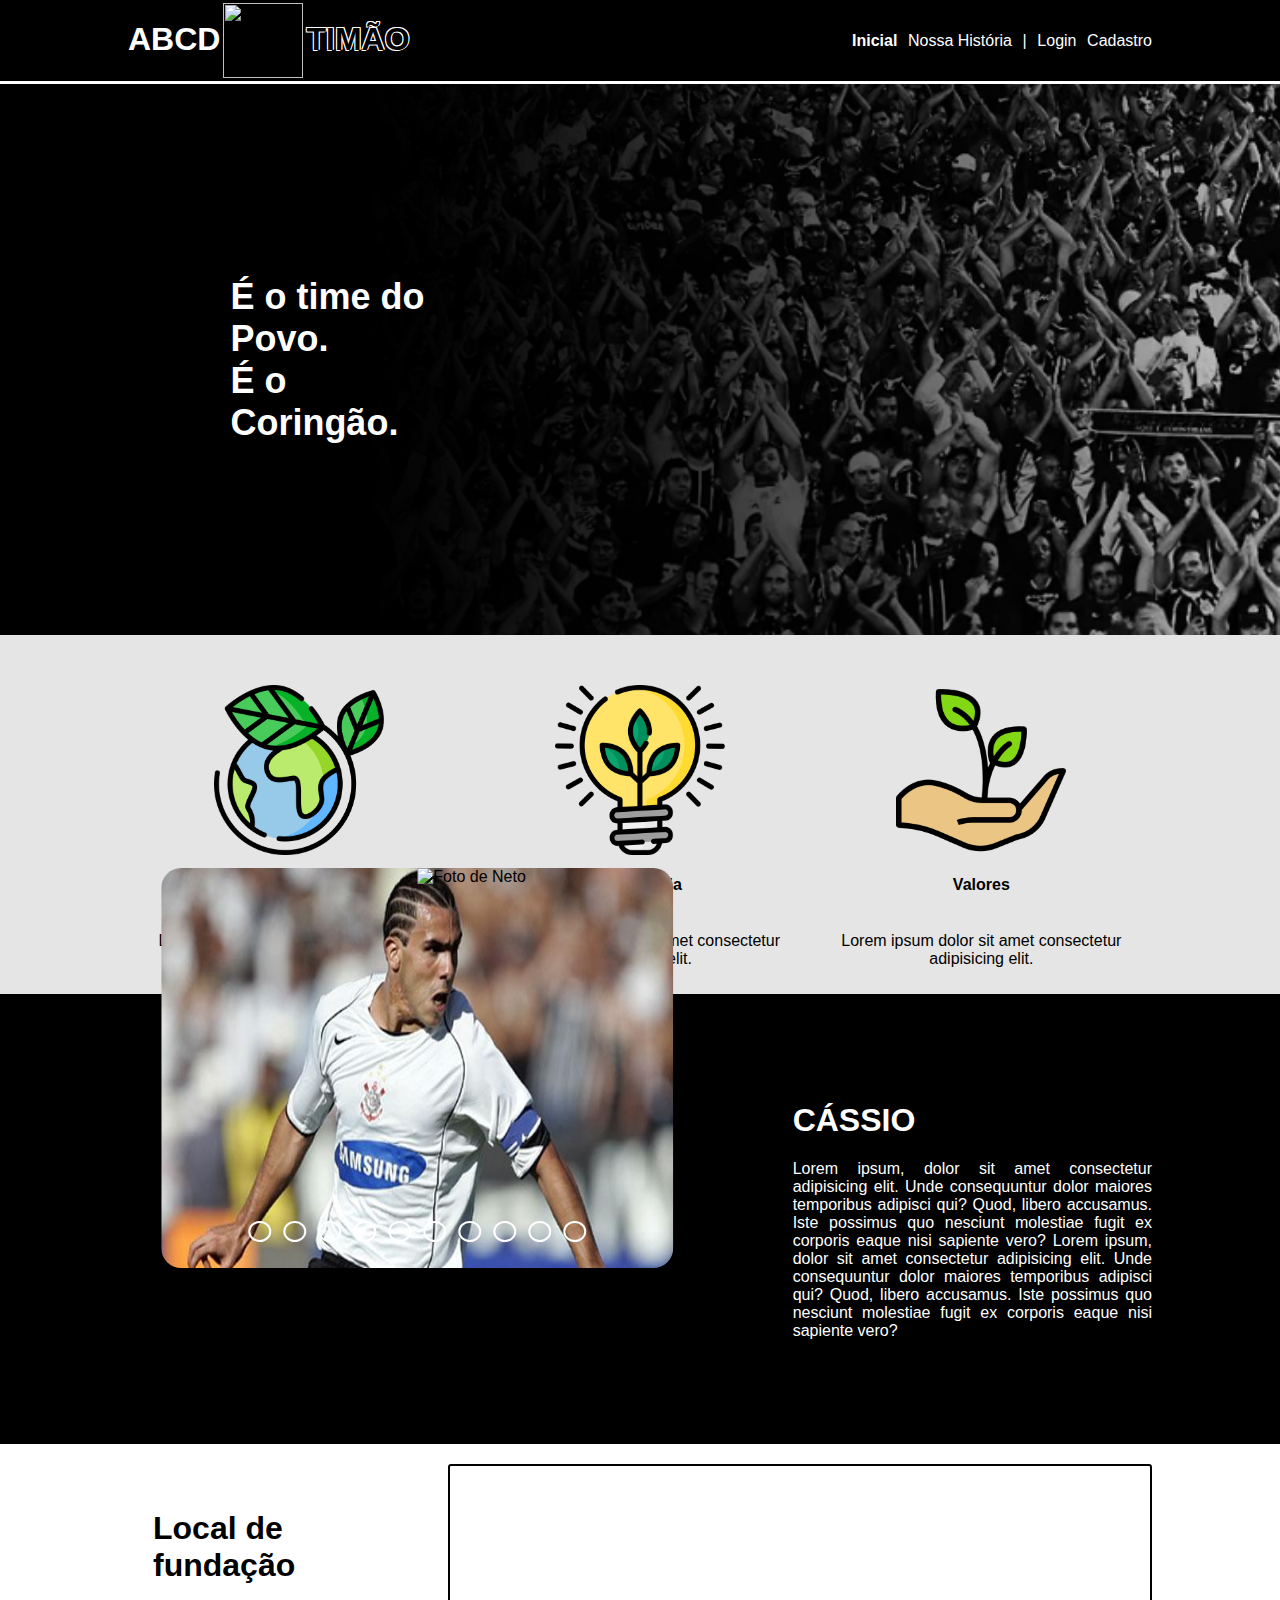
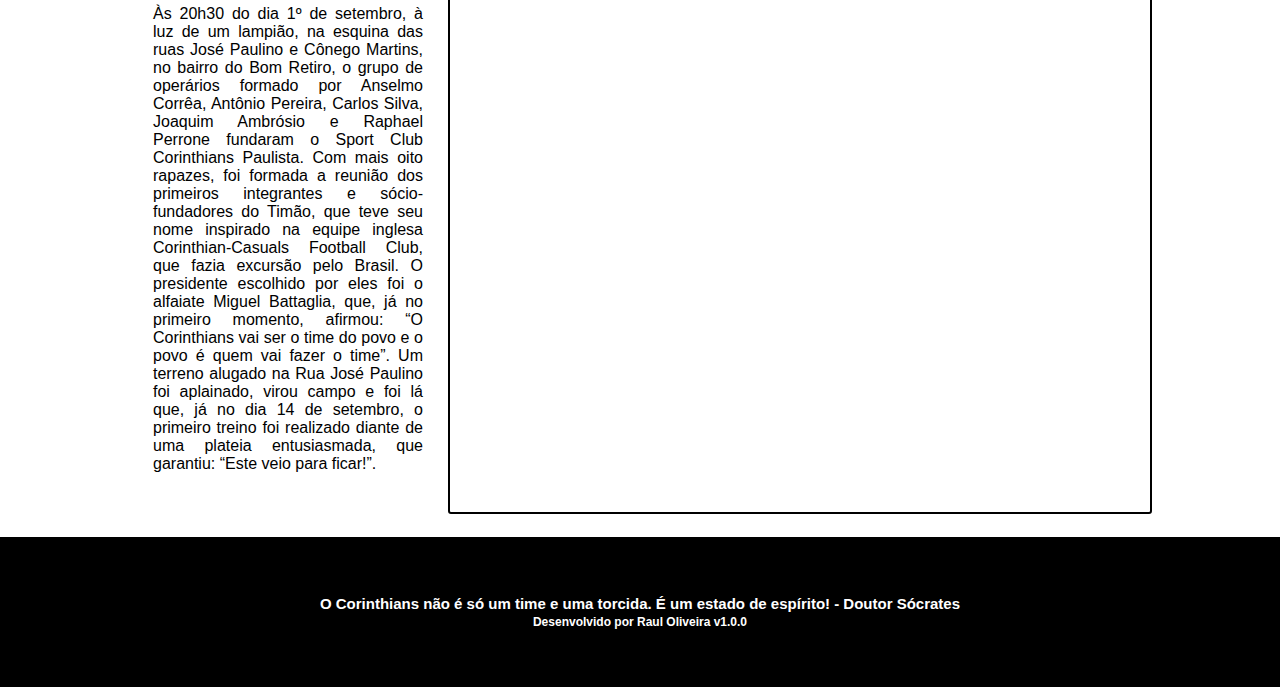
==== commit 1327d25b: "Alterando a página de cadastro" ====
--- a/site/public/index.html
+++ b/site/public/index.html
@@ -40,7 +40,11 @@
     <div class="banner">
         <div class="container">
             <p>
-                Lorem ipsum, dolor sit amet consectetur adipisicing elit.
+                É o time do <span>povo</span>.
+                <br>
+                É o 
+                <br>
+                <span>coringão</span>.
             </p>
         </div>
 
@@ -78,6 +82,9 @@
     <!-- COMEÇO CARROSSEL -->
     <div class="idolos">
         <div class="container">
+            <div>
+                <h1>Principais jogadores por ano nos últimos 18 anos</h1>
+            </div>
             <div class="carrossel" id="carrossel" onchange="mudou()">
                 <div class="slides">
                     <input type="radio" name="slide" id="slide1" checked>
@@ -85,8 +92,13 @@
                     <input type="radio" name="slide" id="slide3">
                     <input type="radio" name="slide" id="slide4">
                     <input type="radio" name="slide" id="slide5">
+                    <input type="radio" name="slide" id="slide6">
+                    <input type="radio" name="slide" id="slide7">
+                    <input type="radio" name="slide" id="slide8">
+                    <input type="radio" name="slide" id="slide9">
+                    <input type="radio" name="slide" id="slide10">
                     <div class="slide s1">
-                        <img src="assets/imgs/cassio.jpg" alt="Foto de Cássio">
+                        <img src="assets/imgs/tevez.jpg" alt="Foto de Tévez">
                     </div>
                     <div class="slide">
                         <img src="assets/imgs/neto.jpg" alt="Foto de Neto">
@@ -96,6 +108,21 @@
                     </div>
                     <div class="slide">
                         <img src="assets/imgs/rivelino.jpg" alt="Foto de Rivelino">
+                    </div>
+                    <div class="slide">
+                        <img src="assets/imgs/basilio.jpg" alt="Foto de Basílio">
+                    </div>
+                    <div class="slide">
+                        <img src="assets/imgs/basilio.jpg" alt="Foto de Basílio">
+                    </div>
+                    <div class="slide">
+                        <img src="assets/imgs/basilio.jpg" alt="Foto de Basílio">
+                    </div>
+                    <div class="slide">
+                        <img src="assets/imgs/basilio.jpg" alt="Foto de Basílio">
+                    </div>
+                    <div class="slide">
+                        <img src="assets/imgs/basilio.jpg" alt="Foto de Basílio">
                     </div>
                     <div class="slide">
                         <img src="assets/imgs/basilio.jpg" alt="Foto de Basílio">
@@ -107,11 +134,16 @@
                     <label class="bar" for="slide3"></label>
                     <label class="bar" for="slide4"></label>
                     <label class="bar" for="slide5"></label>
+                    <label class="bar" for="slide6"></label>
+                    <label class="bar" for="slide7"></label>
+                    <label class="bar" for="slide8"></label>
+                    <label class="bar" for="slide9"></label>
+                    <label class="bar" for="slide10"></label>
                 </div>
 
             </div>
             <div class="texto-carrossel">
-                <div class="texto-slide">
+                <div class="texto_slide" id="texto_cassio">
                     <h1>Cássio</h1>
                     <p>
                         Lorem ipsum, dolor sit amet consectetur adipisicing elit. Unde consequuntur dolor maiores
@@ -123,8 +155,44 @@
                     </p>
 
                 </div>
-                <div class="texto-slide">
-                    <h1>Cássio</h1>
+                <div class="texto_slide" id="texto_neto" style="display: none;">
+                    <h1>Neto</h1>
+                    <p>
+                        Lorem ipsum, dolor sit amet consectetur adipisicing elit. Unde consequuntur dolor maiores
+                        temporibus adipisci qui? Quod, libero accusamus. Iste possimus quo nesciunt molestiae fugit ex
+                        corporis eaque nisi sapiente vero?
+                        Lorem ipsum, dolor sit amet consectetur adipisicing elit. Unde consequuntur dolor maiores
+                        temporibus adipisci qui? Quod, libero accusamus. Iste possimus quo nesciunt molestiae fugit ex
+                        corporis eaque nisi sapiente vero?
+                    </p>
+
+                </div>
+                <div class="texto_slide" id="texto_socrates" style="display: none;">
+                    <h1>Sócrates</h1>
+                    <p>
+                        Lorem ipsum, dolor sit amet consectetur adipisicing elit. Unde consequuntur dolor maiores
+                        temporibus adipisci qui? Quod, libero accusamus. Iste possimus quo nesciunt molestiae fugit ex
+                        corporis eaque nisi sapiente vero?
+                        Lorem ipsum, dolor sit amet consectetur adipisicing elit. Unde consequuntur dolor maiores
+                        temporibus adipisci qui? Quod, libero accusamus. Iste possimus quo nesciunt molestiae fugit ex
+                        corporis eaque nisi sapiente vero?
+                    </p>
+
+                </div>
+                <div class="texto_slide" id="texto_rivelino" style="display: none;">
+                    <h1>Rivelino</h1>
+                    <p>
+                        Lorem ipsum, dolor sit amet consectetur adipisicing elit. Unde consequuntur dolor maiores
+                        temporibus adipisci qui? Quod, libero accusamus. Iste possimus quo nesciunt molestiae fugit ex
+                        corporis eaque nisi sapiente vero?
+                        Lorem ipsum, dolor sit amet consectetur adipisicing elit. Unde consequuntur dolor maiores
+                        temporibus adipisci qui? Quod, libero accusamus. Iste possimus quo nesciunt molestiae fugit ex
+                        corporis eaque nisi sapiente vero?
+                    </p>
+
+                </div>
+                <div class="texto_slide" id="texto_basilio" style="display: none;">
+                    <h1>Basílio</h1>
                     <p>
                         Lorem ipsum, dolor sit amet consectetur adipisicing elit. Unde consequuntur dolor maiores
                         temporibus adipisci qui? Quod, libero accusamus. Iste possimus quo nesciunt molestiae fugit ex
@@ -141,13 +209,30 @@
     </div>
     <!-- FIM CARROSSEL -->
 
+
+    <!-- COMEÇO LOCAL DE FUNDAÇÃO -->
+        <div class="fundacao">
+            <div class="container">
+                <div class="texto-fundacao">
+                    <h1>Local de fundação</h1>
+                    <p>
+                        Às 20h30 do dia 1º de setembro, à luz de um lampião, na esquina das ruas José Paulino e Cônego Martins, no bairro do Bom Retiro, o grupo de operários formado por Anselmo Corrêa, Antônio Pereira, Carlos Silva, Joaquim Ambrósio e Raphael Perrone fundaram o Sport Club Corinthians Paulista. Com mais oito rapazes, foi formada a reunião dos primeiros integrantes e sócio-fundadores do Timão, que teve seu nome inspirado na equipe inglesa Corinthian-Casuals Football Club, que fazia excursão pelo Brasil. O presidente escolhido por eles foi o alfaiate Miguel Battaglia, que, já no primeiro momento, afirmou: “O Corinthians vai ser o time do povo e o povo é quem vai fazer o time”. Um terreno alugado na Rua José Paulino foi aplainado, virou campo e foi lá que, já no dia 14 de setembro, o primeiro treino foi realizado diante de uma plateia entusiasmada, que garantiu: “Este veio para ficar!”.
+                    </p>
+                </div>
+                <div class="mapa">
+                    <iframe src="https://www.google.com/maps/embed?pb=!1m18!1m12!1m3!1d457.25074235690846!2d-46.63863051130112!3d-23.532288807851156!2m3!1f0!2f0!3f0!3m2!1i1024!2i768!4f13.1!3m3!1m2!1s0x94ce585db078fe71%3A0x75a7093f818f3414!2sFunda%C3%A7%C3%A3o%20Sport%20Club%20Corinthians%20Paulista%201910!5e0!3m2!1spt-BR!2sbr!4v1667756019520!5m2!1spt-BR!2sbr" width="700" height="450" style="border:0;" allowfullscreen="" loading="lazy" referrerpolicy="no-referrer-when-downgrade"></iframe>
+                </div>
+            </div>
+        </div>
+    <!-- FIM LOCAL DE FUNDAÇÃO -->
+    
     <!-- COMEÇO FOOTER -->
     <div class="footer">
         <div class="container">
-            <h4>Feito com amor por um aluno &hearts; SPTech &copy; 2022
+            <h4>O Corinthians não é só um time e uma torcida. É um estado de espírito! - Doutor Sócrates
                 <br>
                 <span class="version">
-                    v1.0.0
+                    Desenvolvido por Raul Oliveira v1.0.0
                 </span>
             </h4>
         </div>
@@ -160,5 +245,43 @@
 <script>
     function mudou() {
         console.log("mudou");
+
+        var slideCassio = document.getElementById('slide1').checked
+        var slideNeto = document.getElementById('slide2').checked
+        var slideSocrates = document.getElementById('slide3').checked
+        var slideRivelino = document.getElementById('slide4').checked
+        var slideBasilio = document.getElementById('slide5').checked
+
+        if (slideCassio == true) {
+            texto_cassio.style.display = 'block'
+            texto_neto.style.display = 'none'
+            texto_socrates.style.display = 'none'
+            texto_rivelino.style.display = 'none'
+            texto_basilio.style.display = 'none'
+        } else if (slideNeto == true) {
+            texto_cassio.style.display = 'none'
+            texto_neto.style.display = 'block'
+            texto_socrates.style.display = 'none'
+            texto_rivelino.style.display = 'none'
+            texto_basilio.style.display = 'none'
+        } else if (slideSocrates == true) {
+            texto_cassio.style.display = 'none'
+            texto_neto.style.display = 'none'
+            texto_socrates.style.display = 'block'
+            texto_rivelino.style.display = 'none'
+            texto_basilio.style.display = 'none'
+        } else if (slideRivelino == true) {
+            texto_cassio.style.display = 'none'
+            texto_neto.style.display = 'none'
+            texto_socrates.style.display = 'none'
+            texto_rivelino.style.display = 'block'
+            texto_basilio.style.display = 'none'
+        } else if (slideBasilio == true) {
+            texto_cassio.style.display = 'none'
+            texto_neto.style.display = 'none'
+            texto_socrates.style.display = 'none'
+            texto_rivelino.style.display = 'none'
+            texto_basilio.style.display = 'block'
+        }
     }
 </script>--- a/site/public/css/style.css
+++ b/site/public/css/style.css
@@ -24,7 +24,6 @@
 .header {
   border-bottom: 3px solid white;
 }
-
 .header .container {
   justify-content: space-between;
 }
@@ -114,7 +113,12 @@
   margin-left: 10%;
   font-size: 36px;
   color: white;
+  font-weight: 600;
+}
+
+.banner p span {
   font-weight: bolder;
+  text-transform: capitalize;
 }
 
 /* social */
@@ -165,21 +169,35 @@
 
 }
 
+.idolos .container > h1 {
+  color: white;
+}
+
 .container .texto-carrossel {
   width: 40%;
   color: white;
   text-align: justify;
 }
 
+.texto-carrossel h1 {
+  text-transform: uppercase;
+}
+
 .carrossel {
   height: 400px;
-  width: 45%;
+  /* WIDTH FACULDADE */
+  /* width: 45%;  */
+  width: 40%; 
+  /* WIDTH PC*/
   border-radius: 20px;
   overflow: hidden;
   position: absolute;
   top: 200%;
   left: 25%;
-  transform: translate(-35%, -54%);
+  /* TRANSFORM FACULDADE*/
+  /* transform: translate(-35%, -54%);  */
+  transform: translate(-31%, -233%); 
+  /* TRANSFORM PC*/
 }
 
 .nav-slides {
@@ -220,7 +238,7 @@
 }
 
 .slide img {
-  width: 100%;
+  width: 200%;
   height: 100%;
 }
 
@@ -229,19 +247,65 @@
 }
 
 #slide2:checked~.s1 {
+  margin-left: -10%;
+}
+
+#slide3:checked~.s1 {
   margin-left: -20%;
 }
 
-#slide3:checked~.s1 {
+#slide4:checked~.s1 {
+  margin-left: -30%;
+}
+
+#slide5:checked~.s1 {
   margin-left: -40%;
 }
 
-#slide4:checked~.s1 {
+#slide6:checked~.s1 {
+  margin-left: -50%;
+}
+
+#slide7:checked~.s1 {
   margin-left: -60%;
 }
 
-#slide5:checked~.s1 {
+#slide8:checked~.s1 {
+  margin-left: -70%;
+}
+
+#slide9:checked~.s1 {
   margin-left: -80%;
+}
+
+#slide10:checked~.s1 {
+  margin-left: -90%;
+}
+
+/* LOCAL DE FUNDACAO */
+.fundacao {
+  background-color: white;
+  height: fit-content;
+  padding: 20px 0;
+}
+
+.fundacao .container {
+  /* border: 3px solid red; */
+  justify-content: space-between;
+}
+
+.texto-fundacao {
+  width: 50%;
+  padding: 25px;
+}
+
+.texto-fundacao p {
+  text-align: justify;
+}
+
+.mapa {
+  border: 2px solid rgb(0, 0, 0);
+  border-radius: 3px;
 }
 
 /* LOGIN */
@@ -302,6 +366,13 @@
   font-size: 20px;
 }
 
+#erro {
+  color: red;
+  font-size: 17px;
+  font-weight: 600;
+  font
+}
+
 .formulario .tipo_campo {
   font-size: 20px;
   font-weight: 600 !important;
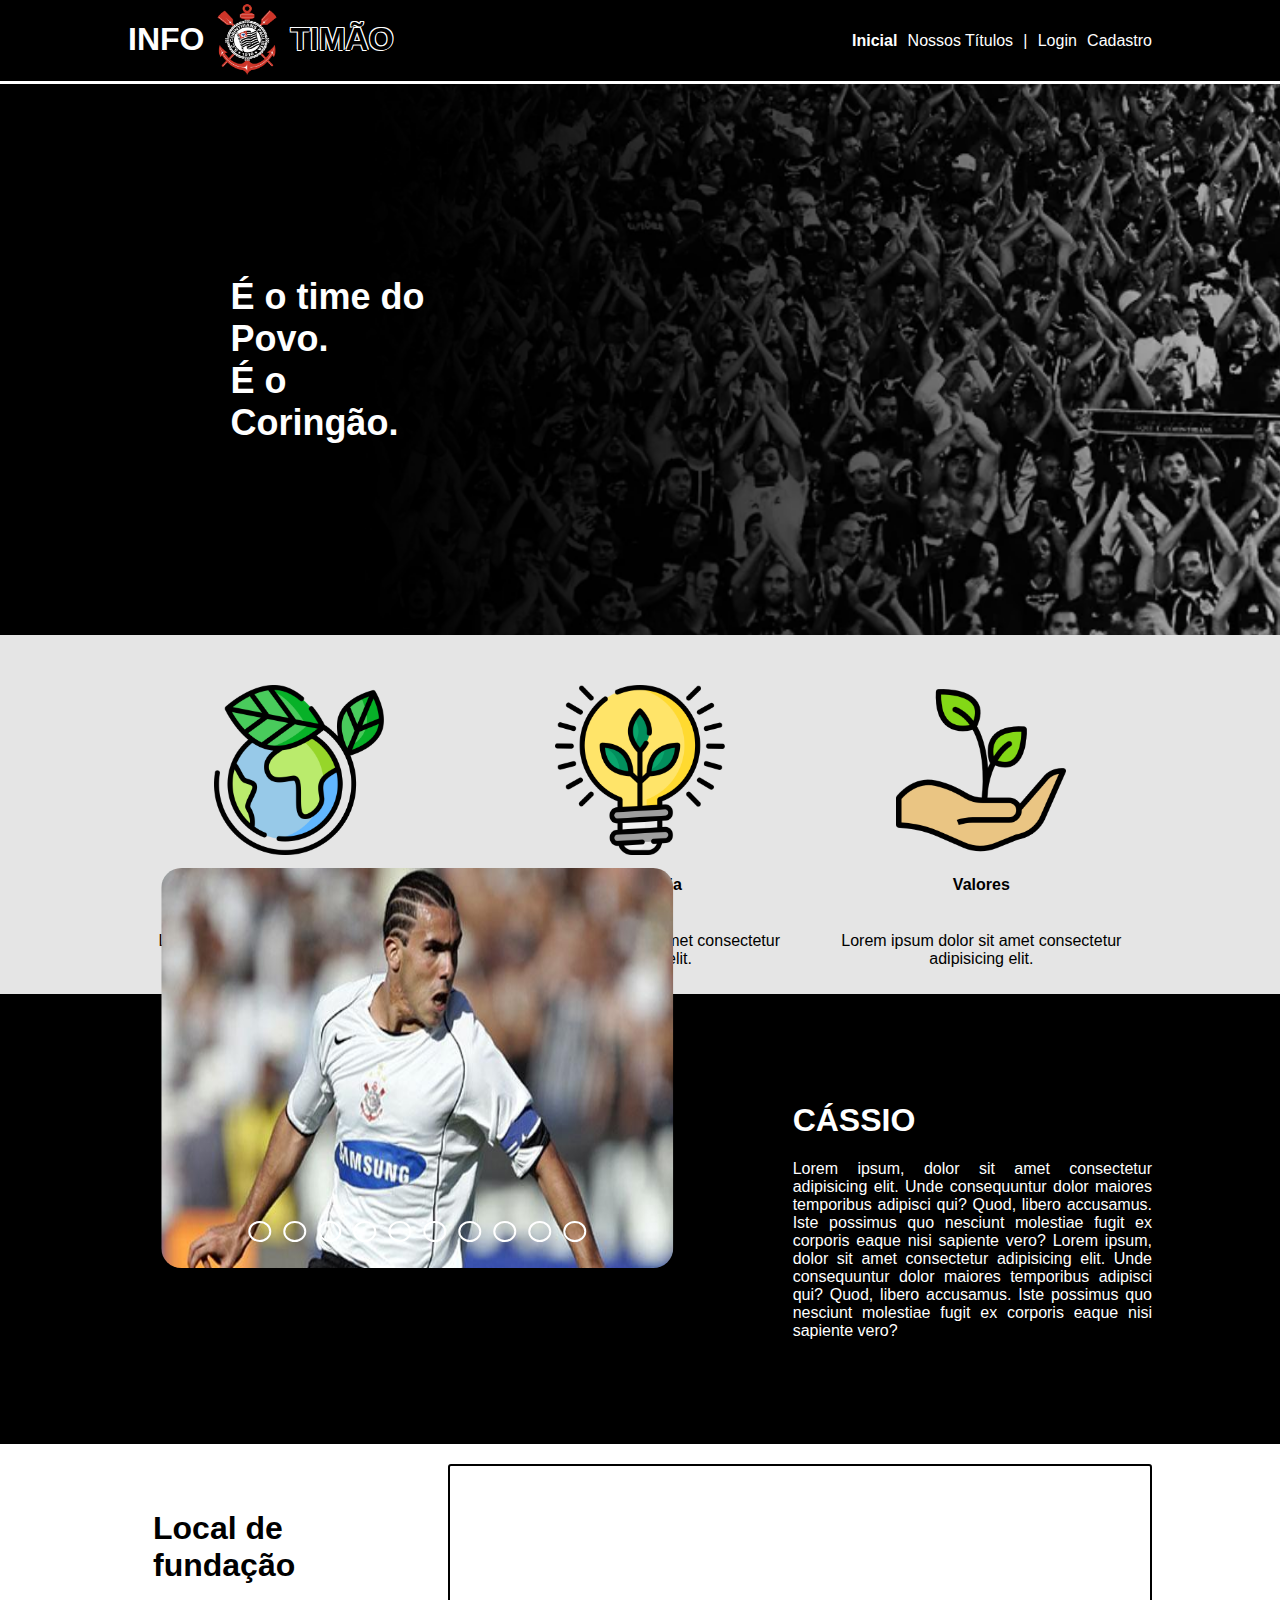
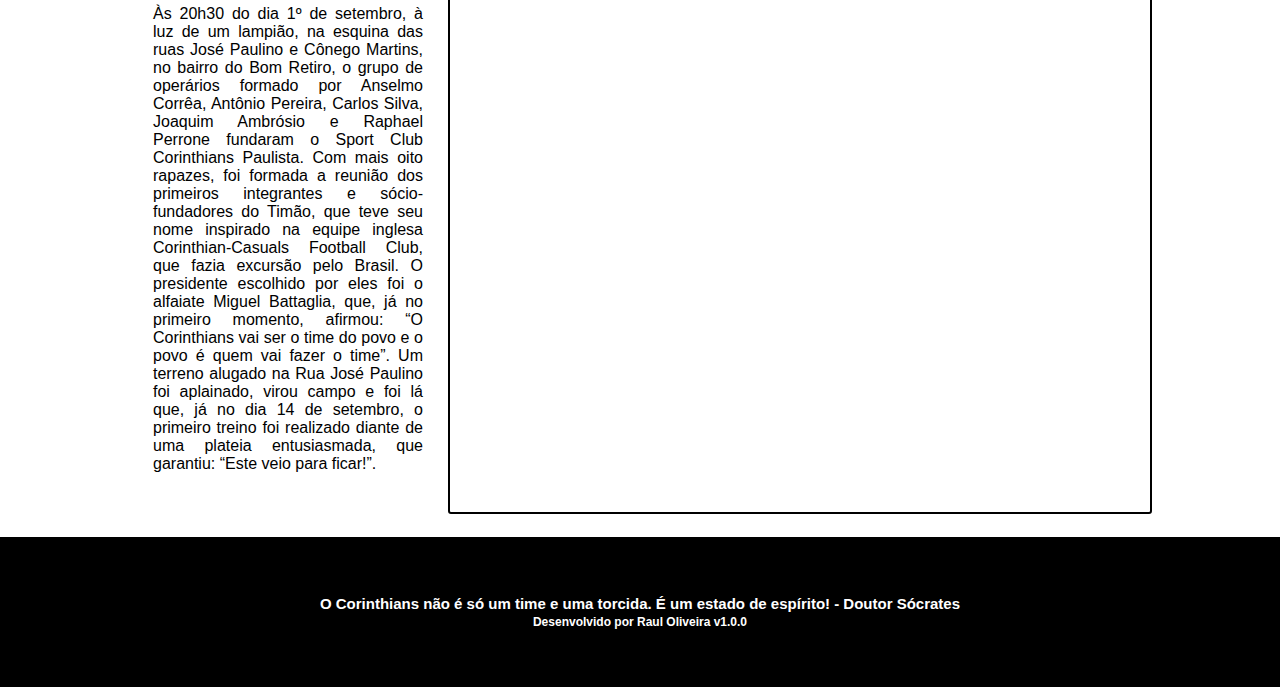
==== commit b34bf9b9: "API conectada" ====
--- a/site/public/index.html
+++ b/site/public/index.html
@@ -7,7 +7,7 @@
     <meta name="viewport" content="width=device-width, initial-scale=1.0">
     <link rel="stylesheet" href="css/style.css">
     <link rel="shortcut icon" href="https://a.espncdn.com/combiner/i?img=/i/teamlogos/soccer/500/874.png" type="image/x-icon">
-    <title>Document</title>
+    <title>Info Timão</title>
 </head>
 
 <body>
@@ -15,14 +15,14 @@
     <div class="header">
         <div class="container">
             <div class="titulo">
-                <h1 class="titulo1">abcd</h1>
-                <img src="https://a.espncdn.com/combiner/i?img=/i/teamlogos/soccer/500/874.png" alt="">
+                <h1 class="titulo1">Info</h1>
+                <img src="assets/imgs/corinthians.png" alt="Brasão do Corinthians">
                 <h1 class="titulo2">Timão</h1>
             </div>
             <ul class="navbar">
                 <li class="agora">Inicial</li>
                 <li>
-                    <a href="./simulador.html">Nossa História</a>
+                    <a href="./titulos.html">Nossos Títulos</a>
                 </li>
                 <li>|</li>
                 <li>
--- a/site/public/css/style.css
+++ b/site/public/css/style.css
@@ -96,7 +96,7 @@
 }
 
 .banner .container-form {
-  height: 528px;
+  height: 600px;
   font-size: 36px;
   justify-content: center; 
   align-items: center;
@@ -228,7 +228,7 @@
 
 .slides {
   display: flex;
-  width: 500%;
+  width: 1000%;
   height: 100%;
 }
 
@@ -238,7 +238,7 @@
 }
 
 .slide img {
-  width: 200%;
+  width: 100%;
   height: 100%;
 }
 
@@ -260,7 +260,7 @@
 
 #slide5:checked~.s1 {
   margin-left: -40%;
-}
+  }
 
 #slide6:checked~.s1 {
   margin-left: -50%;
@@ -370,7 +370,6 @@
   color: red;
   font-size: 17px;
   font-weight: 600;
-  font
 }
 
 .formulario .tipo_campo {
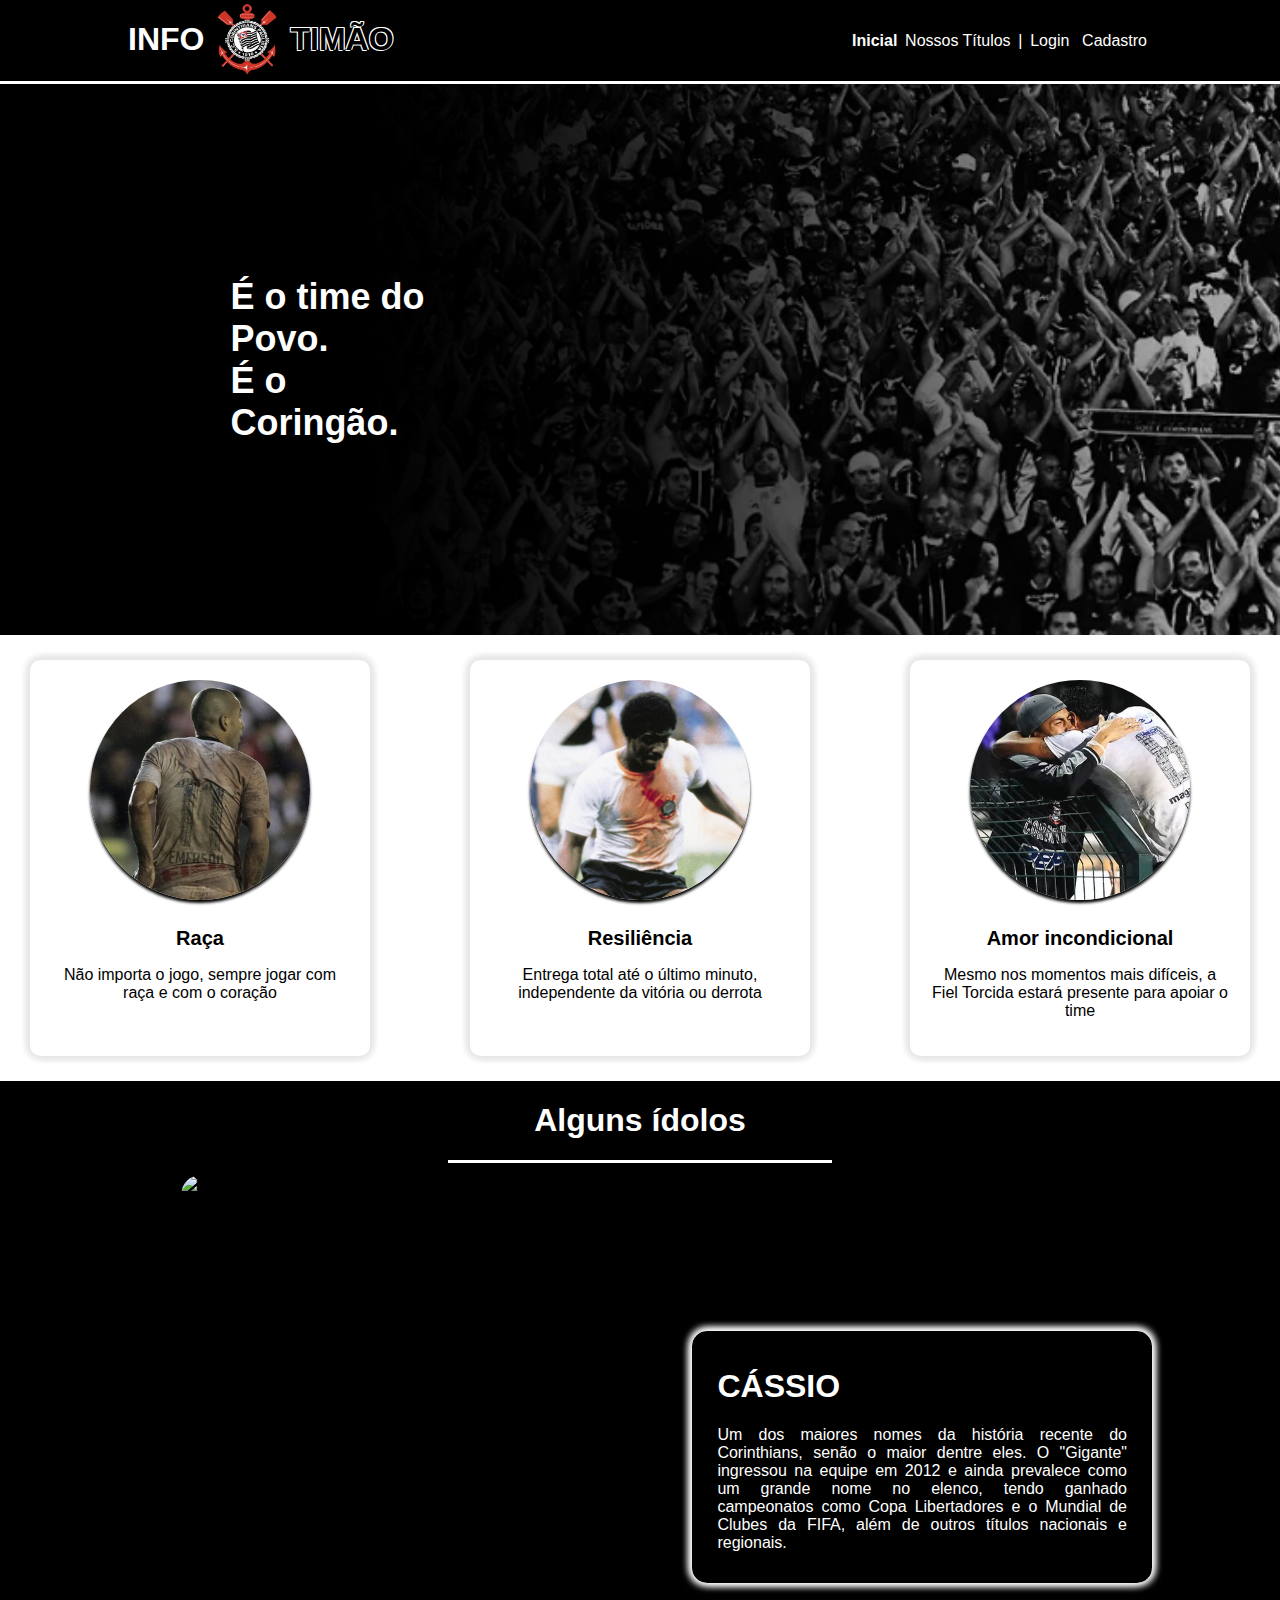
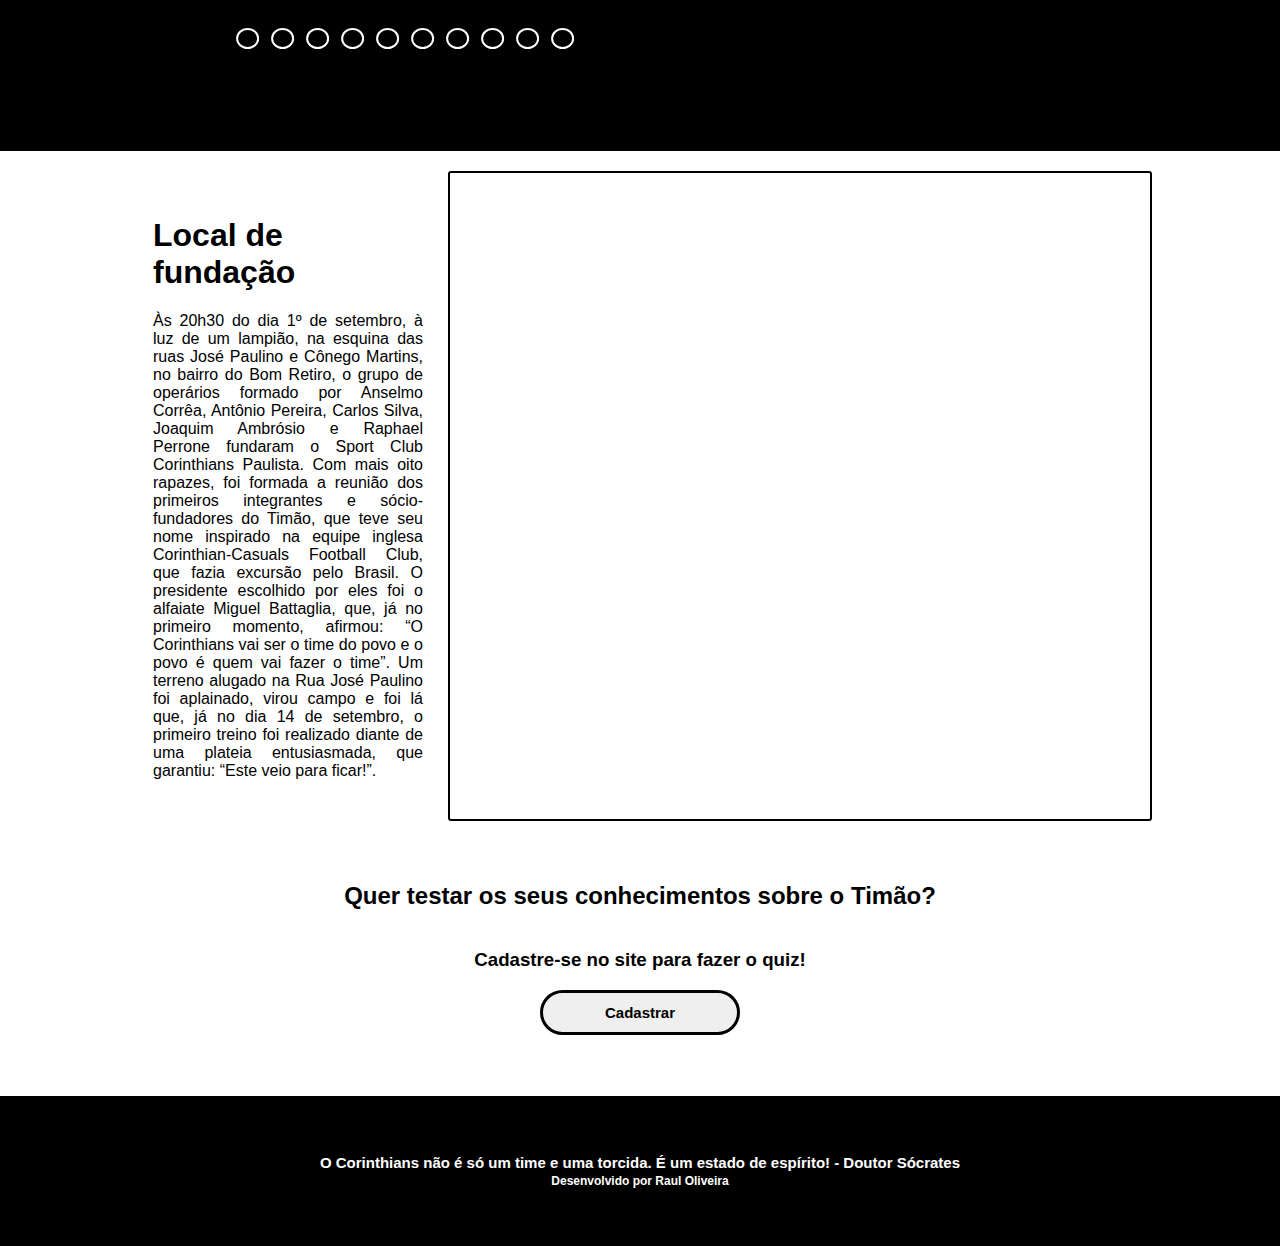
==== commit 3b561760: "Projeto quase finalizado" ====
--- a/site/public/index.html
+++ b/site/public/index.html
@@ -6,7 +6,7 @@
     <meta http-equiv="X-UA-Compatible" content="IE=edge">
     <meta name="viewport" content="width=device-width, initial-scale=1.0">
     <link rel="stylesheet" href="css/style.css">
-    <link rel="shortcut icon" href="https://a.espncdn.com/combiner/i?img=/i/teamlogos/soccer/500/874.png" type="image/x-icon">
+    <link rel="shortcut icon" href="assets/imgs/corinthians.png" type="image/x-icon">
     <title>Info Timão</title>
 </head>
 
@@ -22,7 +22,7 @@
             <ul class="navbar">
                 <li class="agora">Inicial</li>
                 <li>
-                    <a href="./titulos.html">Nossos Títulos</a>
+                    <a href="https://www.corinthians.com.br/clube/titulos" target="_blank">Nossos Títulos</a>
                 </li>
                 <li>|</li>
                 <li>
@@ -56,23 +56,23 @@
         <div class="container">
             <div class="boxes">
                 <div class="box">
-                    <img src="assets/imgs/planet-earth_color.png">
+                    <img src="assets/imgs/na_semi_da_libertadores-2012_contra_o_vasco_p.svg" style="width: 220px; border-radius: 50%; box-shadow: 0px 3px 3px rgb(0, 0, 0);">
                     <h4>Raça</h4>
-                    <p>Lorem ipsum dolor sit amet consectetur adipisicing elit.</p>
+                    <p>Não importa o jogo, sempre jogar com raça e com o coração</p>
                 </div>
 
                 <div class="box">
-                    <img src="assets/imgs/lightbulb_color.png"
+                    <img src="assets/imgs/ze-maria.svg"
                         alt="icone da visão">
                     <h4>Resiliência</h4>
-                    <p>Lorem ipsum dolor sit amet consectetur adipisicing elit.</p>
+                    <p>Entrega total até o último minuto, independente da vitória ou derrota</p>
                 </div>
 
                 <div class="box">
-                    <img src="assets/imgs/growth_color.png"
+                    <img src="assets/imgs/corinthiansxvasco-paulinho3_marcosriboli1024.svg"
                         alt="icone dos valores">
-                    <h4>Valores</h4>
-                    <p>Lorem ipsum dolor sit amet consectetur adipisicing elit.</p>
+                    <h4>Amor incondicional</h4>
+                    <p>Mesmo nos momentos mais difíceis, a Fiel Torcida estará presente para apoiar o time</p>
                 </div>
             </div>
         </div>
@@ -81,10 +81,10 @@
 
     <!-- COMEÇO CARROSSEL -->
     <div class="idolos">
-        <div class="container">
-            <div>
-                <h1>Principais jogadores por ano nos últimos 18 anos</h1>
-            </div>
+        <div class="titulo-idolos">
+            <h1>Alguns ídolos</h1>
+        </div>
+        <div class="container">
             <div class="carrossel" id="carrossel" onchange="mudou()">
                 <div class="slides">
                     <input type="radio" name="slide" id="slide1" checked>
@@ -98,25 +98,25 @@
                     <input type="radio" name="slide" id="slide9">
                     <input type="radio" name="slide" id="slide10">
                     <div class="slide s1">
-                        <img src="assets/imgs/tevez.jpg" alt="Foto de Tévez">
+                        <img src="assets/imgs/cassio.jpg" alt="Foto de Cássio">
                     </div>
                     <div class="slide">
                         <img src="assets/imgs/neto.jpg" alt="Foto de Neto">
                     </div>
                     <div class="slide">
-                        <img src="assets/imgs/sócrates.jpg" alt="Foto de Sócrates">
-                    </div>
-                    <div class="slide">
-                        <img src="assets/imgs/rivelino.jpg" alt="Foto de Rivelino">
-                    </div>
-                    <div class="slide">
-                        <img src="assets/imgs/basilio.jpg" alt="Foto de Basílio">
-                    </div>
-                    <div class="slide">
-                        <img src="assets/imgs/basilio.jpg" alt="Foto de Basílio">
-                    </div>
-                    <div class="slide">
-                        <img src="assets/imgs/basilio.jpg" alt="Foto de Basílio">
+                        <img src="assets/imgs/sócrates.svg" alt="Foto de Sócrates">
+                    </div>
+                    <div class="slide">
+                        <img src="assets/imgs/rivelino.svg" alt="Foto de Rivelino">
+                    </div>
+                    <div class="slide">
+                        <img src="https://static.corinthians.com.br/uploads/1584714621d3157f2f0212a80a5d042c127522a2d5.jpg" alt="Foto de Basílio">
+                    </div>
+                    <div class="slide">
+                        <img src="https://static.corinthians.com.br/uploads/1580141016e327b1649d06bf74fceb4fe73f83bdba.jpg" alt="Foto de Tevez">
+                    </div>
+                    <div class="slide">
+                        <img src="https://static.corinthians.com.br/uploads/1610922852bdc363788b2b48c031bf406cf15aa252.jpg" alt="Foto de Basílio">
                     </div>
                     <div class="slide">
                         <img src="assets/imgs/basilio.jpg" alt="Foto de Basílio">
@@ -146,36 +146,24 @@
                 <div class="texto_slide" id="texto_cassio">
                     <h1>Cássio</h1>
                     <p>
-                        Lorem ipsum, dolor sit amet consectetur adipisicing elit. Unde consequuntur dolor maiores
-                        temporibus adipisci qui? Quod, libero accusamus. Iste possimus quo nesciunt molestiae fugit ex
-                        corporis eaque nisi sapiente vero?
-                        Lorem ipsum, dolor sit amet consectetur adipisicing elit. Unde consequuntur dolor maiores
-                        temporibus adipisci qui? Quod, libero accusamus. Iste possimus quo nesciunt molestiae fugit ex
-                        corporis eaque nisi sapiente vero?
+                        Um dos maiores nomes da história recente do Corinthians, senão o maior dentre eles. O "Gigante" ingressou na equipe em 2012 e ainda prevalece como um grande nome no elenco, tendo ganhado campeonatos como Copa Libertadores e o Mundial de Clubes da FIFA, além de outros títulos nacionais e regionais. 
                     </p>
 
                 </div>
                 <div class="texto_slide" id="texto_neto" style="display: none;">
                     <h1>Neto</h1>
                     <p>
-                        Lorem ipsum, dolor sit amet consectetur adipisicing elit. Unde consequuntur dolor maiores
-                        temporibus adipisci qui? Quod, libero accusamus. Iste possimus quo nesciunt molestiae fugit ex
-                        corporis eaque nisi sapiente vero?
-                        Lorem ipsum, dolor sit amet consectetur adipisicing elit. Unde consequuntur dolor maiores
-                        temporibus adipisci qui? Quod, libero accusamus. Iste possimus quo nesciunt molestiae fugit ex
-                        corporis eaque nisi sapiente vero?
+                        Fazendo parte da bela campanha do Campeonato Brasileiro de 1990, o Craque Neto liderou a equipe daquele ano em rumo ao primeiro título brasileiro do Corinthians.
+                        Hoje ele é apresentador na Band e é corinthiano roxo declarado.
                     </p>
 
                 </div>
                 <div class="texto_slide" id="texto_socrates" style="display: none;">
                     <h1>Sócrates</h1>
                     <p>
-                        Lorem ipsum, dolor sit amet consectetur adipisicing elit. Unde consequuntur dolor maiores
-                        temporibus adipisci qui? Quod, libero accusamus. Iste possimus quo nesciunt molestiae fugit ex
-                        corporis eaque nisi sapiente vero?
-                        Lorem ipsum, dolor sit amet consectetur adipisicing elit. Unde consequuntur dolor maiores
-                        temporibus adipisci qui? Quod, libero accusamus. Iste possimus quo nesciunt molestiae fugit ex
-                        corporis eaque nisi sapiente vero?
+                        Históricamente, o jogador mais importante dentro e extra campo do Corinthians.
+                        Líder do movimento Democracia Corinthiana, o Doutor ganhou os Campeonatos Paulistas de 1979, 1982 e 1983, além de jogar na Seleção Brasileira nas copas de 82 e 86.
+                        Sócrates morreu no dia 4 de dezembro de 2011, realizando seu desejo de morrer em um dia que o Timão fosse campeão.
                     </p>
 
                 </div>
@@ -213,14 +201,22 @@
     <!-- COMEÇO LOCAL DE FUNDAÇÃO -->
         <div class="fundacao">
             <div class="container">
-                <div class="texto-fundacao">
-                    <h1>Local de fundação</h1>
-                    <p>
-                        Às 20h30 do dia 1º de setembro, à luz de um lampião, na esquina das ruas José Paulino e Cônego Martins, no bairro do Bom Retiro, o grupo de operários formado por Anselmo Corrêa, Antônio Pereira, Carlos Silva, Joaquim Ambrósio e Raphael Perrone fundaram o Sport Club Corinthians Paulista. Com mais oito rapazes, foi formada a reunião dos primeiros integrantes e sócio-fundadores do Timão, que teve seu nome inspirado na equipe inglesa Corinthian-Casuals Football Club, que fazia excursão pelo Brasil. O presidente escolhido por eles foi o alfaiate Miguel Battaglia, que, já no primeiro momento, afirmou: “O Corinthians vai ser o time do povo e o povo é quem vai fazer o time”. Um terreno alugado na Rua José Paulino foi aplainado, virou campo e foi lá que, já no dia 14 de setembro, o primeiro treino foi realizado diante de uma plateia entusiasmada, que garantiu: “Este veio para ficar!”.
-                    </p>
-                </div>
-                <div class="mapa">
-                    <iframe src="https://www.google.com/maps/embed?pb=!1m18!1m12!1m3!1d457.25074235690846!2d-46.63863051130112!3d-23.532288807851156!2m3!1f0!2f0!3f0!3m2!1i1024!2i768!4f13.1!3m3!1m2!1s0x94ce585db078fe71%3A0x75a7093f818f3414!2sFunda%C3%A7%C3%A3o%20Sport%20Club%20Corinthians%20Paulista%201910!5e0!3m2!1spt-BR!2sbr!4v1667756019520!5m2!1spt-BR!2sbr" width="700" height="450" style="border:0;" allowfullscreen="" loading="lazy" referrerpolicy="no-referrer-when-downgrade"></iframe>
+                <div class="conteudo-fundacao">
+                    <div class="texto-fundacao">
+                        <h1>Local de fundação</h1>
+                        <p>
+                            Às 20h30 do dia 1º de setembro, à luz de um lampião, na esquina das ruas José Paulino e Cônego Martins, no bairro do Bom Retiro, o grupo de operários formado por Anselmo Corrêa, Antônio Pereira, Carlos Silva, Joaquim Ambrósio e Raphael Perrone fundaram o Sport Club Corinthians Paulista. Com mais oito rapazes, foi formada a reunião dos primeiros integrantes e sócio-fundadores do Timão, que teve seu nome inspirado na equipe inglesa Corinthian-Casuals Football Club, que fazia excursão pelo Brasil. O presidente escolhido por eles foi o alfaiate Miguel Battaglia, que, já no primeiro momento, afirmou: “O Corinthians vai ser o time do povo e o povo é quem vai fazer o time”. Um terreno alugado na Rua José Paulino foi aplainado, virou campo e foi lá que, já no dia 14 de setembro, o primeiro treino foi realizado diante de uma plateia entusiasmada, que garantiu: “Este veio para ficar!”.
+                        </p>
+                    </div>
+                    <div class="mapa">
+                        <iframe src="https://www.google.com/maps/embed?pb=!1m18!1m12!1m3!1d457.25074235690846!2d-46.63863051130112!3d-23.532288807851156!2m3!1f0!2f0!3f0!3m2!1i1024!2i768!4f13.1!3m3!1m2!1s0x94ce585db078fe71%3A0x75a7093f818f3414!2sFunda%C3%A7%C3%A3o%20Sport%20Club%20Corinthians%20Paulista%201910!5e0!3m2!1spt-BR!2sbr!4v1667756019520!5m2!1spt-BR!2sbr" width="700" height="450" style="border:0;" allowfullscreen="" loading="lazy" referrerpolicy="no-referrer-when-downgrade"></iframe>
+                    </div>
+                </div>
+
+                <div class="direcionamento">
+                    <h2>Quer testar os seus conhecimentos sobre o Timão?</h2>
+                    <h3>Cadastre-se no site para fazer o quiz!</h3>
+                    <button onclick="window.location = 'cadastro.html'">Cadastrar</button>
                 </div>
             </div>
         </div>
@@ -232,7 +228,7 @@
             <h4>O Corinthians não é só um time e uma torcida. É um estado de espírito! - Doutor Sócrates
                 <br>
                 <span class="version">
-                    Desenvolvido por Raul Oliveira v1.0.0
+                    Desenvolvido por Raul Oliveira
                 </span>
             </h4>
         </div>
--- a/site/public/css/style.css
+++ b/site/public/css/style.css
@@ -24,6 +24,7 @@
 .header {
   border-bottom: 3px solid white;
 }
+
 .header .container {
   justify-content: space-between;
 }
@@ -31,6 +32,8 @@
 .header a {
   text-decoration: none;
   color: white;
+  padding: 5px;
+  border-radius: 10px;
 }
 
 .agora {
@@ -44,6 +47,13 @@
   justify-content: space-between;
   list-style: none;
   color: white;
+}
+
+.navbar li a:hover{
+  background-color: white;
+  color: black;
+  font-weight: 500;
+  transition: .3s;
 }
 
 .titulo {
@@ -89,7 +99,7 @@
 .banner .container {
   height: 551px;
   font-size: 36px;
-  justify-content: flex-start; 
+  justify-content: flex-start;
   align-items: center;
   background-size: cover;
 
@@ -98,7 +108,7 @@
 .banner .container-form {
   height: 600px;
   font-size: 36px;
-  justify-content: center; 
+  justify-content: center;
   align-items: center;
   background-size: cover;
 
@@ -123,7 +133,7 @@
 
 /* social */
 .social {
-  background-color: #e5e5e5;
+  background-color: white;
   display: flex;
 }
 
@@ -132,7 +142,9 @@
 }
 
 .box img {
-  width: 170px;
+  width: 220px; 
+  border-radius: 50%;
+   box-shadow: 0px 3px 3px rgb(0, 0, 0);
 }
 
 .social .container .boxes {
@@ -144,24 +156,36 @@
 }
 
 .box {
-  margin: 10px;
+  transition: transform .3s;
+  margin: 25px 50px 25px 50px;
+  padding: 20px;
   display: flex;
   flex-direction: column;
   align-items: center;
-}
-
-.box {
-  margin-top: 50px;
-  display: flex;
-  flex-direction: column;
-  align-items: center;
+  /* background-color: #e5e5e5; */
+  box-shadow: -1px -1px 10px #e5e5e5,
+  -1px 1px 10px #e5e5e5,
+  1px -1px 10px #e5e5e5,
+  1px 0px 10px #e5e5e5;;
+  width: 300px;
+  border-radius: 10px;
+}
+
+.box:hover {
+  transform: scale(1.05);
+}
+
+.box h4 {
+  font-size: 20px;
+  margin-bottom: 0;
 }
 
 /* CARROSSEL */
 .idolos {
-  height: 450px;
+  height: 670px;
   width: 100%;
   display: flex;
+  flex-direction: column;
 }
 
 .idolos .container {
@@ -169,13 +193,24 @@
 
 }
 
-.idolos .container > h1 {
-  color: white;
+.idolos .titulo-idolos {
+  color: white;
+  text-align: center;
+  border-bottom: 3px solid white;
+  width: 30%;
+  margin: 0 auto;
 }
 
 .container .texto-carrossel {
   width: 40%;
   color: white;
+  /* border: 5px solid white; */
+  box-shadow: -1px -1px 10px #FFF,
+  -1px 1px 10px #FFF,
+  1px -1px 10px #FFF,
+  1px 0px 10px #FFF;
+  border-radius: 15px;
+  padding: 15px 25px;
   text-align: justify;
 }
 
@@ -184,10 +219,10 @@
 }
 
 .carrossel {
-  height: 400px;
+  height: 500px;
   /* WIDTH FACULDADE */
-  /* width: 45%;  */
-  width: 40%; 
+  /* width: 45%; */
+  width: 35%;
   /* WIDTH PC*/
   border-radius: 20px;
   overflow: hidden;
@@ -195,8 +230,8 @@
   top: 200%;
   left: 25%;
   /* TRANSFORM FACULDADE*/
-  /* transform: translate(-35%, -54%);  */
-  transform: translate(-31%, -233%); 
+  /* transform: translate(-35%, -54%); */
+  transform: translate(-31%, -125%);
   /* TRANSFORM PC*/
 }
 
@@ -240,6 +275,7 @@
 .slide img {
   width: 100%;
   height: 100%;
+  /* object-fit: cover; */
 }
 
 #slide1:checked~.s1 {
@@ -247,27 +283,28 @@
 }
 
 #slide2:checked~.s1 {
-  margin-left: -10%;
+  margin-left: -11.2%;
 }
 
 #slide3:checked~.s1 {
-  margin-left: -20%;
+  margin-left: -26.4%;
 }
 
 #slide4:checked~.s1 {
-  margin-left: -30%;
+  margin-left: -45.5%;
 }
 
 #slide5:checked~.s1 {
-  margin-left: -40%;
-  }
+  margin-left: -70.5%;
+  padding-top: -40%;
+}
 
 #slide6:checked~.s1 {
-  margin-left: -50%;
+  margin-left: -104%;
 }
 
 #slide7:checked~.s1 {
-  margin-left: -60%;
+  margin-left: -128%;
 }
 
 #slide8:checked~.s1 {
@@ -291,7 +328,13 @@
 
 .fundacao .container {
   /* border: 3px solid red; */
+  display: block;
+}
+
+.conteudo-fundacao {
+  display: flex;
   justify-content: space-between;
+  
 }
 
 .texto-fundacao {
@@ -308,118 +351,238 @@
   border-radius: 3px;
 }
 
-/* LOGIN */
-
-.banner .container-form .card {
-  backdrop-filter: blur(5px);
+.direcionamento {
+  display: flex;
+  flex-direction: column;
+  justify-content: center;
+  align-items: center;
+  margin: 4%;
+}
+
+.direcionamento button {
+  color: black;
+  border: 3px solid black;
+  border-radius: 25px;
+  width: 200px;
+  height: 45px;
+  font-weight: bold;
+  font-size: 15px;
+  transition: transform .2s;
+}
+
+.direcionamento button:hover {
+  cursor: pointer;
+  background-color: black;
+  color: white;
+  transform: scale(1.15);
+}
+
+/* QUIZ */
+.quiz {
   height: fit-content;
-  width: 400px;
+  background-image: url('https://veja.abril.com.br/wp-content/uploads/2016/06/torcida-corinthians-20130410-24-original.jpeg?quality=70&strip=info&w=928');
+  background-size: cover;
+  background-attachment: fixed;
+
+}
+
+.usuario {
+  color: white;
+  display: flex;
+  align-items: center;
+  font-size: 25px;
+  width: fit-content;
+}
+
+.fa-angle-up {
+  margin-left: 10px;
+  margin-top: 3px;
+}
+
+#b_usuario {
+  font-weight: bold;
+  margin-left: 7px;
+}
+
+.btn-sair {
+  border: none;
+  margin-bottom: 2px;
+  background: none;
+  color: white;
+  cursor: pointer;
+  transition: .3s;
+}
+
+.menu-sair {
+  background-color: rgb(227, 227, 227);
+  color: black;
+  width: 90px;
+  font-weight: 700;
+  text-align: center;
+  font-size: 16px;
+  border-radius: 10px;
+  position: absolute;
+  top: -100vw;
+  transition: .25;
+  cursor: pointer;
+}
+
+.menu-sair-ativo {
+  right: 160px;
+  top: 60px;
+  transition: .25;
+}
+
+.quiz .container {
+  display: flex;
+  justify-content: center;
+  width: 80%;
+
+}
+
+.quiz-perguntas {
+  color: white;
+  margin-top: 35px;
+  margin-bottom: 35px;
+  width: 70%;
+}
+
+.perguntas {
+  background-color: black;
+  border: 7px solid white;
+  border-radius: 7px;
+  padding: 2%;
+  /* width: 100%; */
+  margin: auto;
+}
+
+.box-alternativas {
+  display: flex;
+  justify-content: space-evenly;
+}
+
+.perguntas .alternativa {
+  background-color: rgb(19, 19, 19);
+  border: 2px solid rgb(224, 224, 224);
+  border-radius: 5px;
+  margin: 15px 0 15px 0;
+  width: 350px;
+  height: 100%;
+  display: flex;
+  justify-content: center;
+  align-items: center;
+  text-align: center;
+}
+
+.perguntas h1 {
+  border-bottom: 3px solid white;
+  margin-bottom: 5%;
+}
+
+.perguntas input {
+  display: none;
+}
+
+.perguntas label {
+  font-weight: 600;
+  font-size: 20px;
+  width: 100%;
+  margin: 15px;
+  cursor: pointer;
+}
+
+.perguntas img {
+  text-align: center;
+}
+
+.container .popup-image, .container-form .popup-image {
+  position: fixed;
+  top: 0; left: 0;
+  background: rgba(0,0,0,0.5);
+  height: 100%;
+  width: 100%;
+  z-index: 100;
+  display: none;
+
+}
+
+.container .popup-image img, .container-form .popup-image img{
+  position: absolute;
+  top: 50%;
+  left: 50%;
+  transform: translate(-50%, -50%);
+  width: 5%;
+}
+
+.grafico {
+  background-image: url('https://veja.abril.com.br/wp-content/uploads/2016/06/torcida-corinthians-20130410-24-original.jpeg?quality=70&strip=info&w=928');
+  background-size: cover;
+  background-attachment: fixed;
+  height: fit-content;
+}
+
+.grafico .container {
+  display: flex;
+  justify-content: center;
+}
+
+.container .fimQuiz {
+  background-color: rgb(19, 19, 19);
+  border: 5px solid rgb(255, 255, 255);
+  border-radius: 5px;
+  margin: 15px 0 15px 0;
+  padding: 20px;
+  width: 75%;
+  height: 100%;
   display: flex;
   flex-direction: column;
-  color: white;
-  align-items: center;
-  border: 2px solid rgba(255, 255, 255);
-  border-radius: 14px;
-}
-
-.card {
-  display: flex;
-  justify-content: space-around;
-}
-
-.card h2 {
-  font-size: 30px;
-}
-
-.card h4 {
-  font-size: 16px;
-}
-
-.banner #div_erros_login {
-  margin-top: 15px;
-}
-
-.formulario  button {
+  justify-content: center;
+  align-items: center;
+  text-align: center;
+  color: white;
+}
+
+.graph {
+  margin: 15px;
+  border: 3px solid #e5e5e5;
+  border-radius: 5px;
+  width: 55%;
+  padding: 15px;
+  background-color: #e5e5e5;
+}
+
+#myChart {
+  width: 100%;
+}
+
+.fimQuiz p {
+  font-size: 32px;
+  font-weight: 600;
+  margin: 30px 0 10px 0;
+}
+
+.btn-quiz {
+  color: white;
+  border: 3px solid white;
+  border-radius: 15px;
+  background-color: black;
+  width: 200px;
+  height: 40px;
+  font-weight: bold;
+  font-size: 15px;
+  letter-spacing: 0.5px;
+}
+
+.btn-quiz:hover {
   cursor: pointer;
-}
-
-/* FORMULARIO */
-.alerta_erro{
-  display: flex;
-  justify-content: flex-end;
-}
-
-.card_erro {
-  display: none;
-  background-color: #fff;
+  background-color: white;
   color: black;
-  width: 230px;
-  position: fixed;
-  border-radius: 4px;
-  border: #e6005a 3px solid;
-  padding: 10px;
-  margin-right: 10%;
-}
-
-.card_erro #mensagem_erro{
-  font-weight: 500;
-  font-size: 20px;
-}
-
-#erro {
-  color: red;
-  font-size: 17px;
-  font-weight: 600;
-}
-
-.formulario .tipo_campo {
-  font-size: 20px;
-  font-weight: 600 !important;
-}
-
-.formulario {
-  display: flex;
-  flex-direction: column;
-}
-
-.formulario input {
-  margin-bottom: 10px;
-  border: 2px solid black;
-  padding: 10px;
-  text-align: center;
-  border-radius: 10px;
-}
-
-.btn {
-  font-family: "Barlow", sans-serif;
-  border: 0;
-  border-radius: 5px;
-  font-weight: 600;
-  font-size: 18px;
-  padding: 10px 15px;
-  color: white;
-  background-color: black;
-  border: 2px solid white;
-  width: 120px;
-  align-self: center;
-  margin-top: 5px;
-}
-
-.loading-div {
-  width: 50px;
-  margin: auto;
-  display: none;
-}
-
-.loading-div img {
-  height: 50px;
-  width: 50px;
-}
-
+  transition: 0.4s;
+}
 /* FOOTER */
+
 .footer {
-  background-color: black;
-  border-top: 3px solid white;
+  background-color: #000000;
   height: 150px;
   color: #fff;
   display: flex;
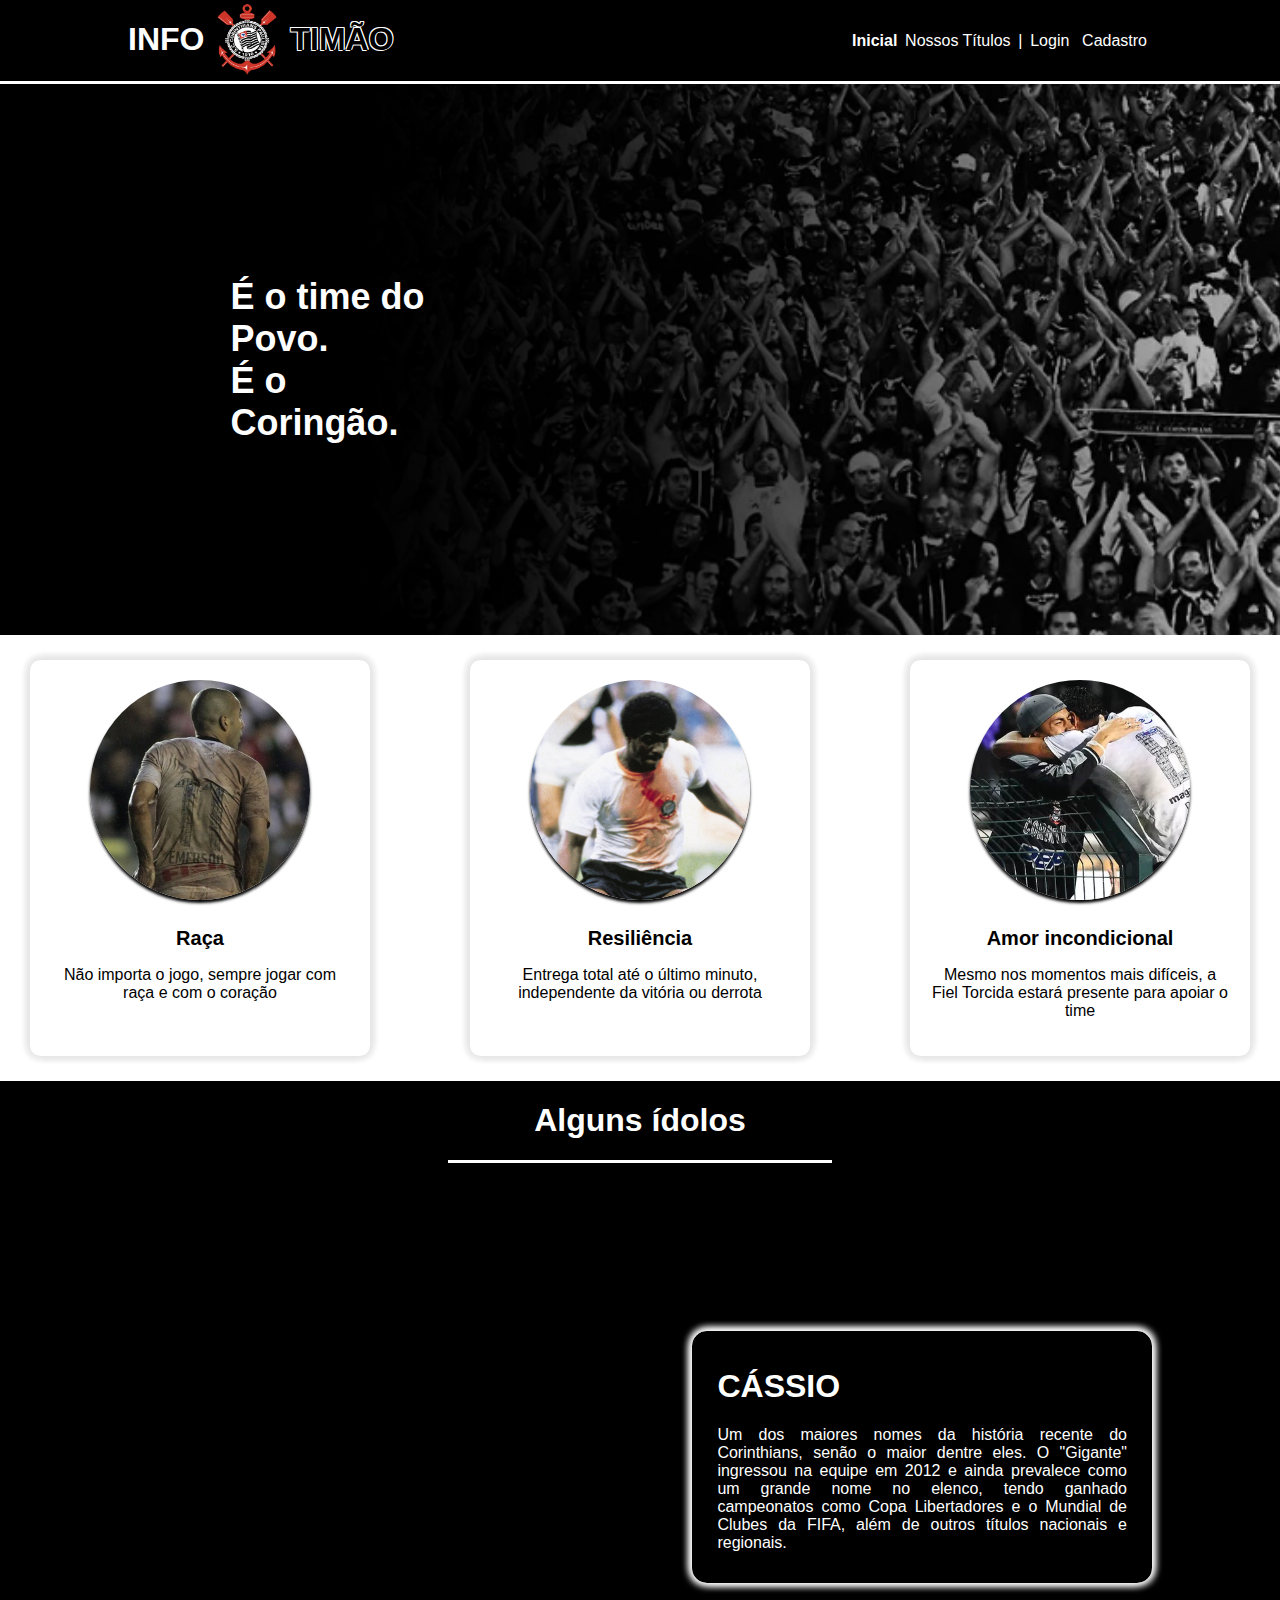
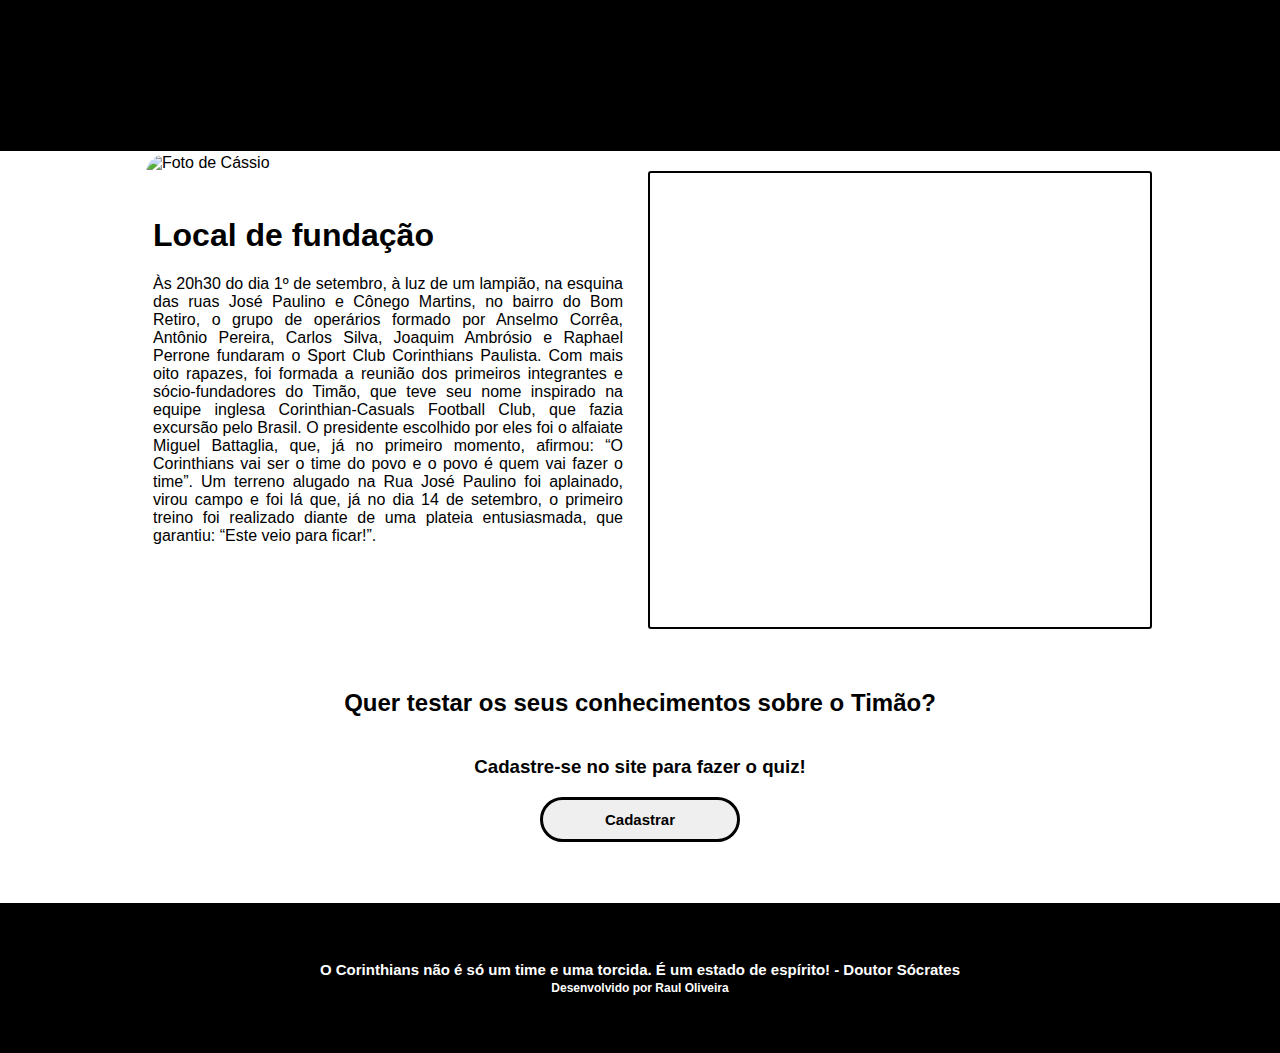
==== commit 68f50a3f: "Ajustes Finais" ====
--- a/site/public/index.html
+++ b/site/public/index.html
@@ -209,7 +209,7 @@
                         </p>
                     </div>
                     <div class="mapa">
-                        <iframe src="https://www.google.com/maps/embed?pb=!1m18!1m12!1m3!1d457.25074235690846!2d-46.63863051130112!3d-23.532288807851156!2m3!1f0!2f0!3f0!3m2!1i1024!2i768!4f13.1!3m3!1m2!1s0x94ce585db078fe71%3A0x75a7093f818f3414!2sFunda%C3%A7%C3%A3o%20Sport%20Club%20Corinthians%20Paulista%201910!5e0!3m2!1spt-BR!2sbr!4v1667756019520!5m2!1spt-BR!2sbr" width="700" height="450" style="border:0;" allowfullscreen="" loading="lazy" referrerpolicy="no-referrer-when-downgrade"></iframe>
+                        <iframe src="https://www.google.com/maps/embed?pb=!1m18!1m12!1m3!1d457.25074235690846!2d-46.63863051130112!3d-23.532288807851156!2m3!1f0!2f0!3f0!3m2!1i1024!2i768!4f13.1!3m3!1m2!1s0x94ce585db078fe71%3A0x75a7093f818f3414!2sFunda%C3%A7%C3%A3o%20Sport%20Club%20Corinthians%20Paulista%201910!5e0!3m2!1spt-BR!2sbr!4v1667756019520!5m2!1spt-BR!2sbr" width="500px" height="450" style="border:0;" allowfullscreen="" loading="lazy" referrerpolicy="no-referrer-when-downgrade"></iframe>
                     </div>
                 </div>
 
--- a/site/public/css/style.css
+++ b/site/public/css/style.css
@@ -219,10 +219,10 @@
 }
 
 .carrossel {
-  height: 500px;
+  height: 460px;
   /* WIDTH FACULDADE */
   /* width: 45%; */
-  width: 35%;
+  width: 40%;
   /* WIDTH PC*/
   border-radius: 20px;
   overflow: hidden;
@@ -231,7 +231,7 @@
   left: 25%;
   /* TRANSFORM FACULDADE*/
   /* transform: translate(-35%, -54%); */
-  transform: translate(-31%, -125%);
+  transform: translate(-34%, -10%);
   /* TRANSFORM PC*/
 }
 
@@ -275,7 +275,7 @@
 .slide img {
   width: 100%;
   height: 100%;
-  /* object-fit: cover; */
+  object-fit: cover;
 }
 
 #slide1:checked~.s1 {
